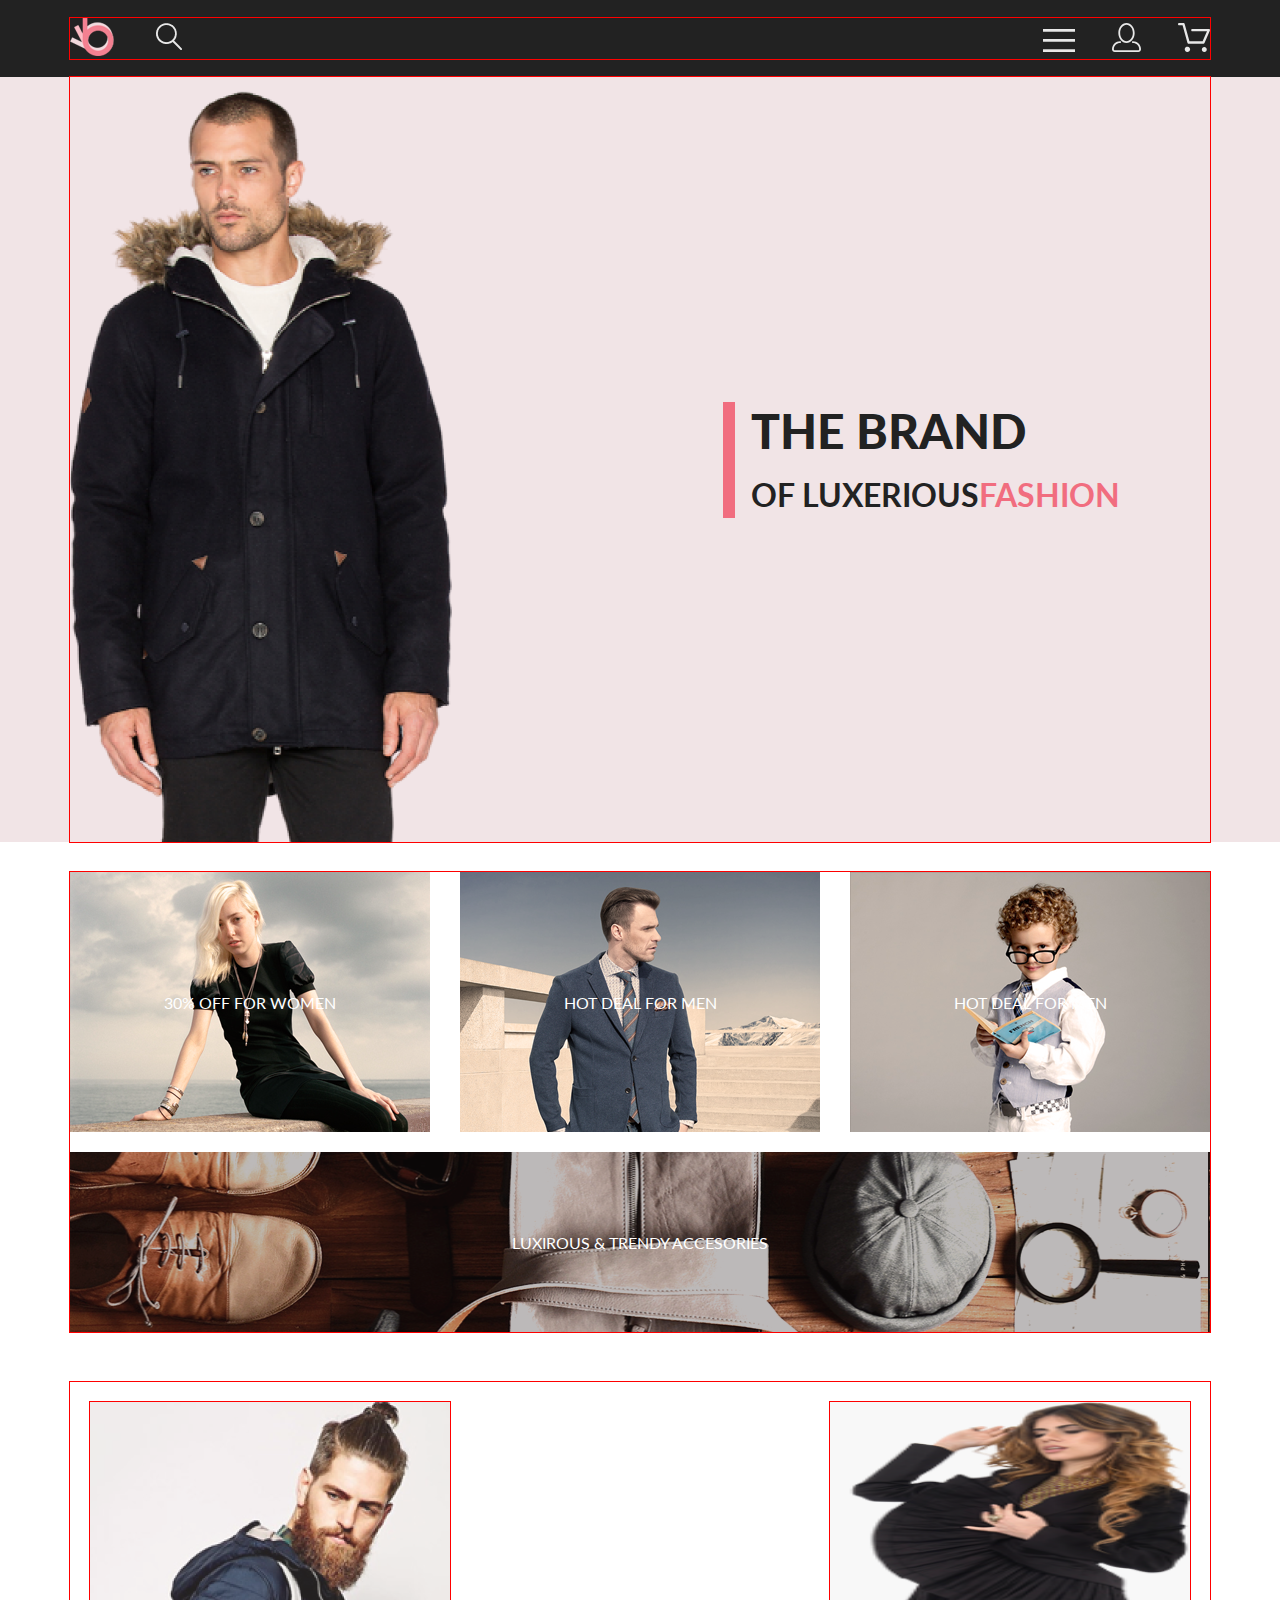
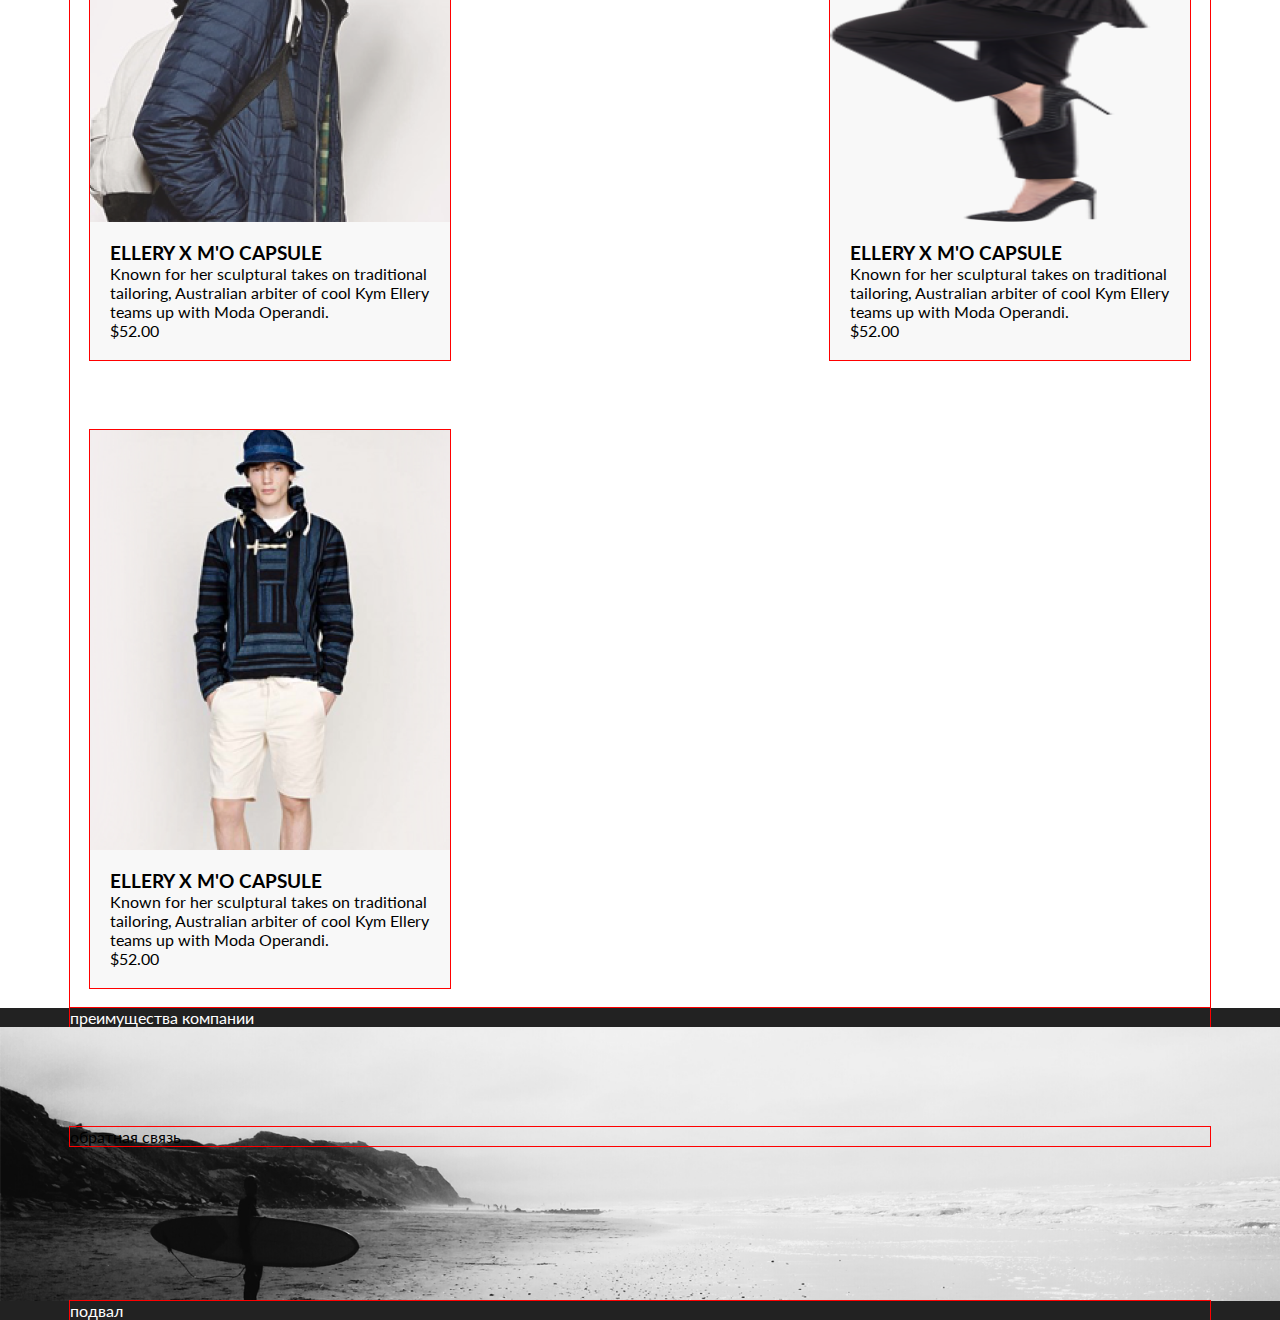
==== index.html @ 624e6a9f "отзывы" ====
<!DOCTYPE html>
<html lang="en">
<head>
    <meta charset="UTF-8">
    <meta http-equiv="X-UA-Compatible" content="IE=edge">
    <meta name="viewport" content="width=device-width, initial-scale=1.0">
    <title>Main page</title>
    <link rel="stylesheet" href="style/style.css">
    <link rel="preconnect" href="https://fonts.googleapis.com">
    <link rel="preconnect" href="https://fonts.gstatic.com" crossorigin>
    <link href="https://fonts.googleapis.com/css2?family=Lato:ital,wght@0,300;0,400;0,700;0,900;1,400&display=swap" rel="stylesheet">
</head>
<body>
    <header class="header">
        <div class="wrap header-wrap">
            <div class="header-col">
                <a href="index.html" class="logo-link">
                    <img src="img/logo.svg" alt="logo">
                </a>
                <button class="search-button">
                    <img src="img/search.png" alt="Search">
                </button>
            </div>
            <div class="header-col-2">
                <button class="main-menu-button">
                    <img src="img/burger.svg" alt="menu">
                </button>
                <a href="#" class="registry-link">
                    <img src="img/personal account.svg" alt="registry">
                </a>
                <a href="#" class="cart-link">
                    <img src="img/basket.svg" alt="cart">
                </a>
            </div>
        </div>
    </header>
<main>
    <section class="promo">
        <div class="wrap promo-wrap">
            <h1 class="promo-title">THE BRAND <br>
                <span class="promo-title-small">OF LUXERIOUS<span class="promo-title-pink">FASHION</span></span> 
            </h1>
        </div>
    </section>
    <section class="categories">
        <h2 class="visually-hidden">Категории товаров</h2>
       <div class="wrap categories-wrap">
         <div class="category category-woman">30% OFF
           FOR WOMEN</div>
         <div class="category category-man">HOT DEAL
           FOR MEN</div>
         <div class="category category-kids">HOT DEAL
           FOR MEN</div>
         <div class="category category-acc">LUXIROUS & TRENDY
           ACCESORIES</div>
       </div>
      </section>
    <section class="feature-products">
        <div class="wrap feature-products-wrap">
            <div class="card">

                <div class="card__image">
                  <img class="card__img" src="img/item_1.png" width="360" height="420" alt="product-1">
                  
                  <div class="card__overlay">
                    <button class="card__btn">Add to Cart</button>
                  </div>
                </div>
                <div class="card__box">
                  <h3 class="card__title">ELLERY X M'O CAPSULE</h3>
                  <p class="card__text">Known for her sculptural takes on traditional tailoring, Australian arbiter of cool Kym Ellery teams up with Moda Operandi.</p>
                  <p class="card__price">$52.00</p>
                </div> 
            </div>
            <div class="card">

                <div class="card__image">
                  <img class="card__img" src="img/item_2.png" width="360" height="420" alt="product-2">
                  
                  <div class="card__overlay">
                    <button class="card__btn">Add to Cart</button>
                  </div>
                </div>
                <div class="card__box">
                  <h3 class="card__title">ELLERY X M'O CAPSULE</h3>
                  <p class="card__text">Known for her sculptural takes on traditional tailoring, Australian arbiter of cool Kym Ellery teams up with Moda Operandi.</p>
                  <p class="card__price">$52.00</p>
                </div> 
            </div>
            <div class="card">

                <div class="card__image">
                  <img class="card__img" src="img/item_3.png" width="360" height="420" alt="product-3">
                  
                  <div class="card__overlay">
                    <button class="card__btn">Add to Cart</button>
                  </div>
                </div>
                <div class="card__box">
                  <h3 class="card__title">ELLERY X M'O CAPSULE</h3>
                  <p class="card__text">Known for her sculptural takes on traditional tailoring, Australian arbiter of cool Kym Ellery teams up with Moda Operandi.</p>
                  <p class="card__price">$52.00</p>
                </div> 
            </div>
        </div>
    </section>
</main>
    <section class="advantages">
        <div class="wrap advantages-wrap">
            преимущества компании
        </div>
    </section>
    <section class="feedback">
        <div class="wrap feedback-wrap">
            обратная связь
        </div>
    </section>
    <section class="footer">
        <div class="wrap footer-wrap">
            подвал
        </div>
    </section>
</body>
</html>
---- style/style.css ----
* {
  margin: 0;
  padding: 0;
  -webkit-box-sizing: border-box;
          box-sizing: border-box;
}

body {
  font-family: 'Lato', sans-serif;
  min-height: 100vh;
  display: -webkit-box;
  display: -ms-flexbox;
  display: flex;
  -webkit-box-orient: vertical;
  -webkit-box-direction: normal;
      -ms-flex-direction: column;
          flex-direction: column;
}

.visually-hidden {
  width: 1px;
  height: 1px;
  position: absolute;
  left: -99999px;
  margin: -1px;
}

.wrap {
  width: 1140px;
  margin: 0 auto;
  outline: 1px solid red;
}

.header {
  background-color: #222;
  color: #fff;
  padding-top: 18px;
  padding-bottom: 18px;
}

.header-wrap {
  display: -webkit-box;
  display: -ms-flexbox;
  display: flex;
  -webkit-box-pack: justify;
      -ms-flex-pack: justify;
          justify-content: space-between;
  -webkit-box-align: center;
      -ms-flex-align: center;
          align-items: center;
}

.header-col {
  display: -webkit-box;
  display: -ms-flexbox;
  display: flex;
  -webkit-box-align: center;
      -ms-flex-align: center;
          align-items: center;
}

.logo-link {
  text-decoration: none;
  color: transparent;
  margin-right: 41px;
}

.search-button, .main-menu-button {
  background-color: transparent;
  border: none;
}

.registry-link, .cart-link {
  text-decoration: none;
  color: transparent;
}

.registry-link {
  margin: 0 33px;
}

main {
  -webkit-box-flex: 1;
      -ms-flex-positive: 1;
          flex-grow: 1;
}

.promo {
  background-color: #F1E4E6;
}

.promo-wrap {
  height: 765px;
  background-image: url(../img/index_header.png);
  background-repeat: no-repeat;
  background-position-x: -226px;
  background-position-y: bottom;
  display: -webkit-box;
  display: -ms-flexbox;
  display: flex;
  -webkit-box-align: center;
      -ms-flex-align: center;
          align-items: center;
  -webkit-box-pack: end;
      -ms-flex-pack: end;
          justify-content: flex-end;
}

.promo-title {
  font-weight: 900;
  font-size: 48px;
  line-height: 58px;
  color: #222222;
  border-left: 12px solid #f16d7f;
  padding-left: 16px;
  margin-right: 90px;
}

.promo-title-small {
  font-weight: bold;
  font-size: 32px;
  line-height: 38px;
  color: #222222;
}

.promo-title-pink {
  color: #F16D7F;
}

.categories {
  padding: 30px 0 50px 0;
}

.categories-wrap {
  display: -webkit-box;
  display: -ms-flexbox;
  display: flex;
  -webkit-box-pack: justify;
      -ms-flex-pack: justify;
          justify-content: space-between;
  -ms-flex-wrap: wrap;
      flex-wrap: wrap;
}

.category {
  width: 360px;
  height: 260px;
  background-color: #211616;
  color: #fff;
  display: -webkit-box;
  display: -ms-flexbox;
  display: flex;
  -webkit-box-pack: center;
      -ms-flex-pack: center;
          justify-content: center;
  -webkit-box-align: center;
      -ms-flex-align: center;
          align-items: center;
}

.category-woman {
  background: rgba(33, 22, 22, 0.7);
  background-image: url(../img/fo_women.png);
}

.category-man {
  background-image: url(../img/fo_men.png);
}

.category-kids {
  background-image: url(../img/for_kids.png);
}

.category-acc {
  width: 100%;
  height: 180px;
  margin-top: 20px;
  background-image: url(../img/accesories.png);
}

.feature-products-wrap {
  padding-left: 0;
  display: -webkit-box;
  display: -ms-flexbox;
  display: flex;
  -webkit-box-pack: justify;
      -ms-flex-pack: justify;
          justify-content: space-between;
  -ms-flex-wrap: wrap;
      flex-wrap: wrap;
  gap: 30px;
}

.card {
  outline: 1px solid red;
  width: 360px;
  margin: 20px;
  background: #F8F8F8;
  overflow: hidden;
}

.card__box {
  padding: 20px;
}

.card__image {
  position: relative;
}

.card__img {
  display: block;
}

.card__overlay {
  background: rgba(58, 56, 56, 0.86);
  position: absolute;
  top: 0;
  left: 0;
  width: 100%;
  height: 100%;
  display: -webkit-box;
  display: -ms-flexbox;
  display: flex;
  -webkit-box-pack: center;
      -ms-flex-pack: center;
          justify-content: center;
  -webkit-box-align: center;
      -ms-flex-align: center;
          align-items: center;
  -webkit-transition: 0.4s;
  transition: 0.4s;
  -webkit-transform: translateX(100%);
          transform: translateX(100%);
}

.card:hover .card__overlay {
  -webkit-transform: translateX(0%);
          transform: translateX(0%);
}

.advantages {
  background-color: #222;
  color: #fff;
}

.feedback {
  background-color: #f4f4f4;
  background-image: url(../img/feedback-back.png);
  background-repeat: no-repeat;
  background-size: cover;
  background-position: left bottom;
  padding-top: 100px;
  padding-bottom: 155px;
}

.footer {
  background-color: #222;
  color: #fff;
}
/*# sourceMappingURL=style.css.map */
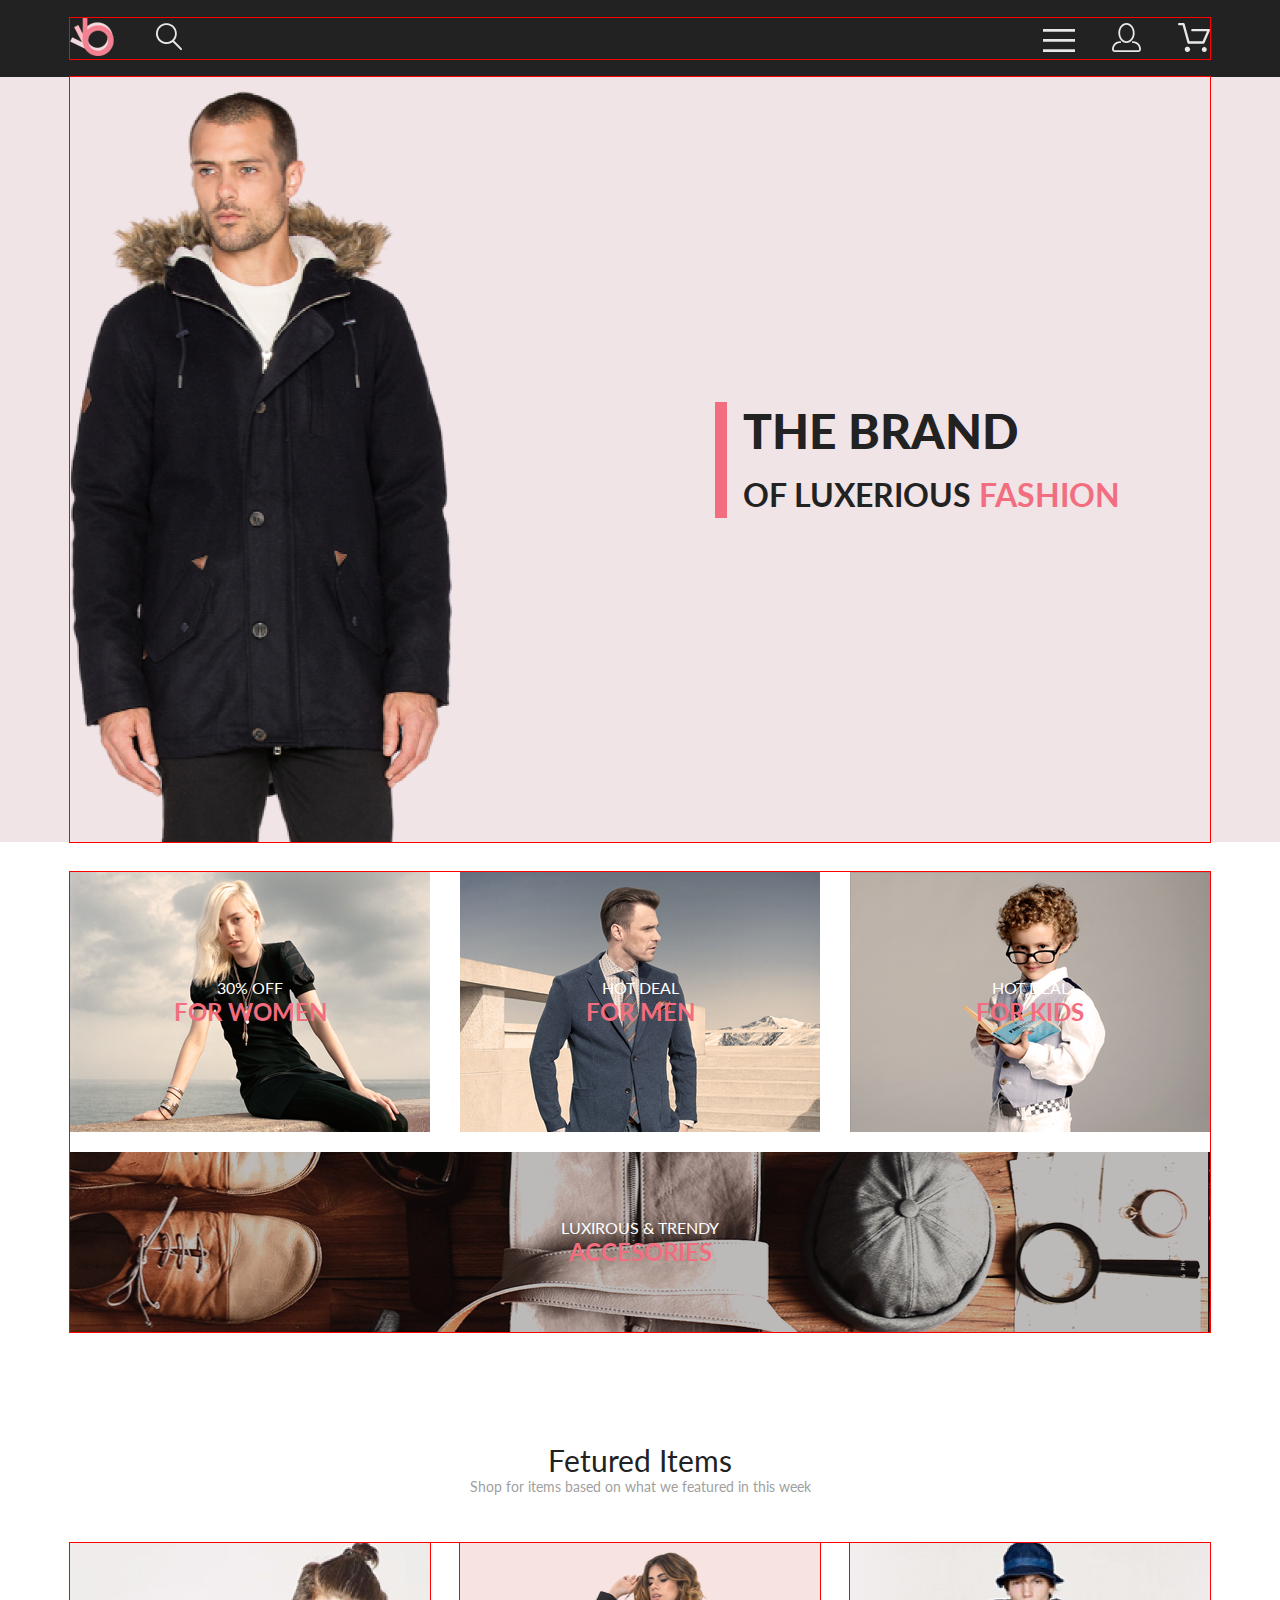
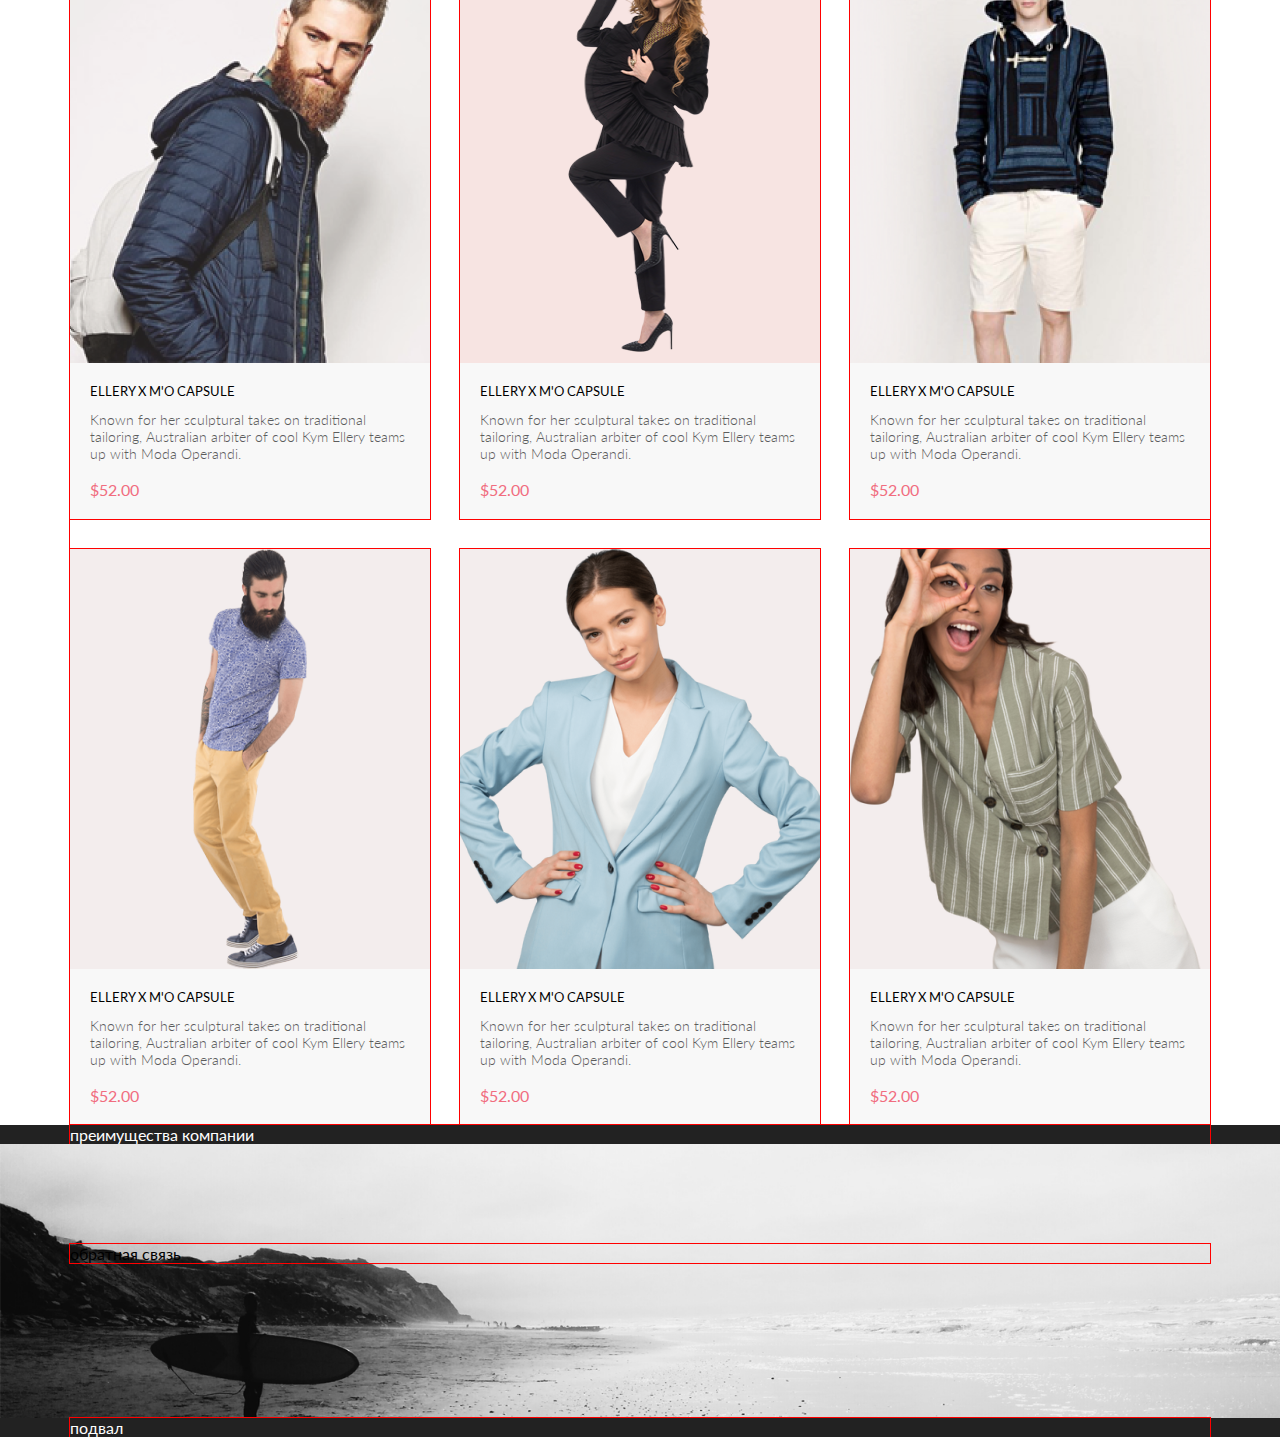
==== commit 125029f8: "categories feature-products" ====
--- a/index.html
+++ b/index.html
@@ -38,28 +38,40 @@
     <section class="promo">
         <div class="wrap promo-wrap">
             <h1 class="promo-title">THE BRAND <br>
-                <span class="promo-title-small">OF LUXERIOUS<span class="promo-title-pink">FASHION</span></span> 
+                <span class="promo-title-small">OF LUXERIOUS<span class="promo-title-pink"> FASHION</span></span> 
             </h1>
         </div>
     </section>
     <section class="categories">
         <h2 class="visually-hidden">Категории товаров</h2>
        <div class="wrap categories-wrap">
-         <div class="category category-woman">30% OFF
-           FOR WOMEN</div>
-         <div class="category category-man">HOT DEAL
-           FOR MEN</div>
-         <div class="category category-kids">HOT DEAL
-           FOR MEN</div>
-         <div class="category category-acc">LUXIROUS & TRENDY
-           ACCESORIES</div>
+         <div class="categories-item categories-woman">
+             <p class="categories-sale">30% OFF</p> 
+             <p class="categories-name">FOR WOMEN</p>
+             </div>
+         <div class="categories-item categories-man">
+            <p class="categories-sale">HOT DEAL</p> 
+            <p class="categories-name">FOR MEN</p>
+           </div>
+         <div class="categories-item categories-kids">
+            <p class="categories-sale">HOT DEAL</p> 
+            <p class="categories-name">FOR KIDS</p>
+           </div>
+         <div class="categories-item categories-acc">
+            <p class="categories-sale">LUXIROUS & TRENDY</p> 
+            <p class="categories-name">ACCESORIES</p>
+           </div>
        </div>
       </section>
     <section class="feature-products">
+        <div class="feature-products__header">
+                <h3 class="feature-products__header_h3">Fetured Items</h3>
+                <p class="feature-products__header_p">Shop for items based on what we featured in this week</p>
+            </div>
         <div class="wrap feature-products-wrap">
+            
             <div class="card">
-
-                <div class="card__image">
+                 <div class="card__image">
                   <img class="card__img" src="img/item_1.png" width="360" height="420" alt="product-1">
                   
                   <div class="card__overlay">
@@ -102,6 +114,51 @@
                   <p class="card__price">$52.00</p>
                 </div> 
             </div>
+            <div class="card">
+
+                <div class="card__image">
+                  <img class="card__img" src="img/item_4.png" width="360" height="420" alt="product-4">
+                  
+                  <div class="card__overlay">
+                    <button class="card__btn">Add to Cart</button>
+                  </div>
+                </div>
+                <div class="card__box">
+                  <h3 class="card__title">ELLERY X M'O CAPSULE</h3>
+                  <p class="card__text">Known for her sculptural takes on traditional tailoring, Australian arbiter of cool Kym Ellery teams up with Moda Operandi.</p>
+                  <p class="card__price">$52.00</p>
+                </div> 
+            </div>
+            <div class="card">
+
+                <div class="card__image">
+                  <img class="card__img" src="img/item_5.png" width="360" height="420" alt="product-5">
+                  
+                  <div class="card__overlay">
+                    <button class="card__btn">Add to Cart</button>
+                  </div>
+                </div>
+                <div class="card__box">
+                  <h3 class="card__title">ELLERY X M'O CAPSULE</h3>
+                  <p class="card__text">Known for her sculptural takes on traditional tailoring, Australian arbiter of cool Kym Ellery teams up with Moda Operandi.</p>
+                  <p class="card__price">$52.00</p>
+                </div> 
+            </div>
+            <div class="card">
+
+                <div class="card__image">
+                  <img class="card__img" src="img/item_6.png" width="360" height="420" alt="product-6">
+                  
+                  <div class="card__overlay">
+                    <button class="card__btn">Add to Cart</button>
+                  </div>
+                </div>
+                <div class="card__box">
+                  <h3 class="card__title">ELLERY X M'O CAPSULE</h3>
+                  <p class="card__text">Known for her sculptural takes on traditional tailoring, Australian arbiter of cool Kym Ellery teams up with Moda Operandi.</p>
+                  <p class="card__price">$52.00</p>
+                </div> 
+            </div>
         </div>
     </section>
 </main>
--- a/style/style.css
+++ b/style/style.css
@@ -33,7 +33,7 @@
 
 .header {
   background-color: #222;
-  color: #fff;
+  color: #FFFFFF;
   padding-top: 18px;
   padding-bottom: 18px;
 }
@@ -111,7 +111,7 @@
   font-size: 48px;
   line-height: 58px;
   color: #222222;
-  border-left: 12px solid #f16d7f;
+  border-left: 12px solid #F16D7F;
   padding-left: 16px;
   margin-right: 90px;
 }
@@ -142,7 +142,7 @@
       flex-wrap: wrap;
 }
 
-.category {
+.categories-item {
   width: 360px;
   height: 260px;
   background-color: #211616;
@@ -150,32 +150,56 @@
   display: -webkit-box;
   display: -ms-flexbox;
   display: flex;
+  -webkit-box-orient: vertical;
+  -webkit-box-direction: normal;
+      -ms-flex-direction: column;
+          flex-direction: column;
   -webkit-box-pack: center;
       -ms-flex-pack: center;
           justify-content: center;
-  -webkit-box-align: center;
-      -ms-flex-align: center;
-          align-items: center;
-}
-
-.category-woman {
+  text-align: center;
+}
+
+.categories-sale {
+  font-style: normal;
+  font-weight: normal;
+  font-size: 16px;
+  line-height: 19px;
+  text-align: center;
+  color: #FFFFFF;
+}
+
+.categories-name {
+  font-style: normal;
+  font-weight: bold;
+  font-size: 24px;
+  line-height: 29px;
+  text-align: center;
+  color: #F16D7F;
+}
+
+.categories-woman {
   background: rgba(33, 22, 22, 0.7);
   background-image: url(../img/fo_women.png);
 }
 
-.category-man {
+.categories-man {
   background-image: url(../img/fo_men.png);
 }
 
-.category-kids {
+.categories-kids {
   background-image: url(../img/for_kids.png);
 }
 
-.category-acc {
+.categories-acc {
   width: 100%;
   height: 180px;
   margin-top: 20px;
   background-image: url(../img/accesories.png);
+}
+
+.feature-products {
+  margin-top: 60px;
 }
 
 .feature-products-wrap {
@@ -191,10 +215,26 @@
   gap: 30px;
 }
 
+.feature-products__header_h3 {
+  text-align: center;
+  font-style: normal;
+  font-weight: normal;
+  font-size: 30px;
+  line-height: 36px;
+  color: #222222;
+}
+
+.feature-products__header_p {
+  text-align: center;
+  font-size: 14px;
+  line-height: 17px;
+  color: #9F9F9F;
+  margin-bottom: 48px;
+}
+
 .card {
   outline: 1px solid red;
   width: 360px;
-  margin: 20px;
   background: #F8F8F8;
   overflow: hidden;
 }
@@ -238,6 +278,28 @@
           transform: translateX(0%);
 }
 
+.card__title {
+  font-family: Lato;
+  font-style: normal;
+  font-weight: normal;
+  font-size: 13px;
+  line-height: 16px;
+  color: #000000;
+  padding-bottom: 12px;
+}
+
+.card__text {
+  font-weight: 300;
+  font-size: 14px;
+  line-height: 17px;
+  color: #5D5D5D;
+  padding-bottom: 18px;
+}
+
+.card__price {
+  color: #F16D7F;
+}
+
 .advantages {
   background-color: #222;
   color: #fff;
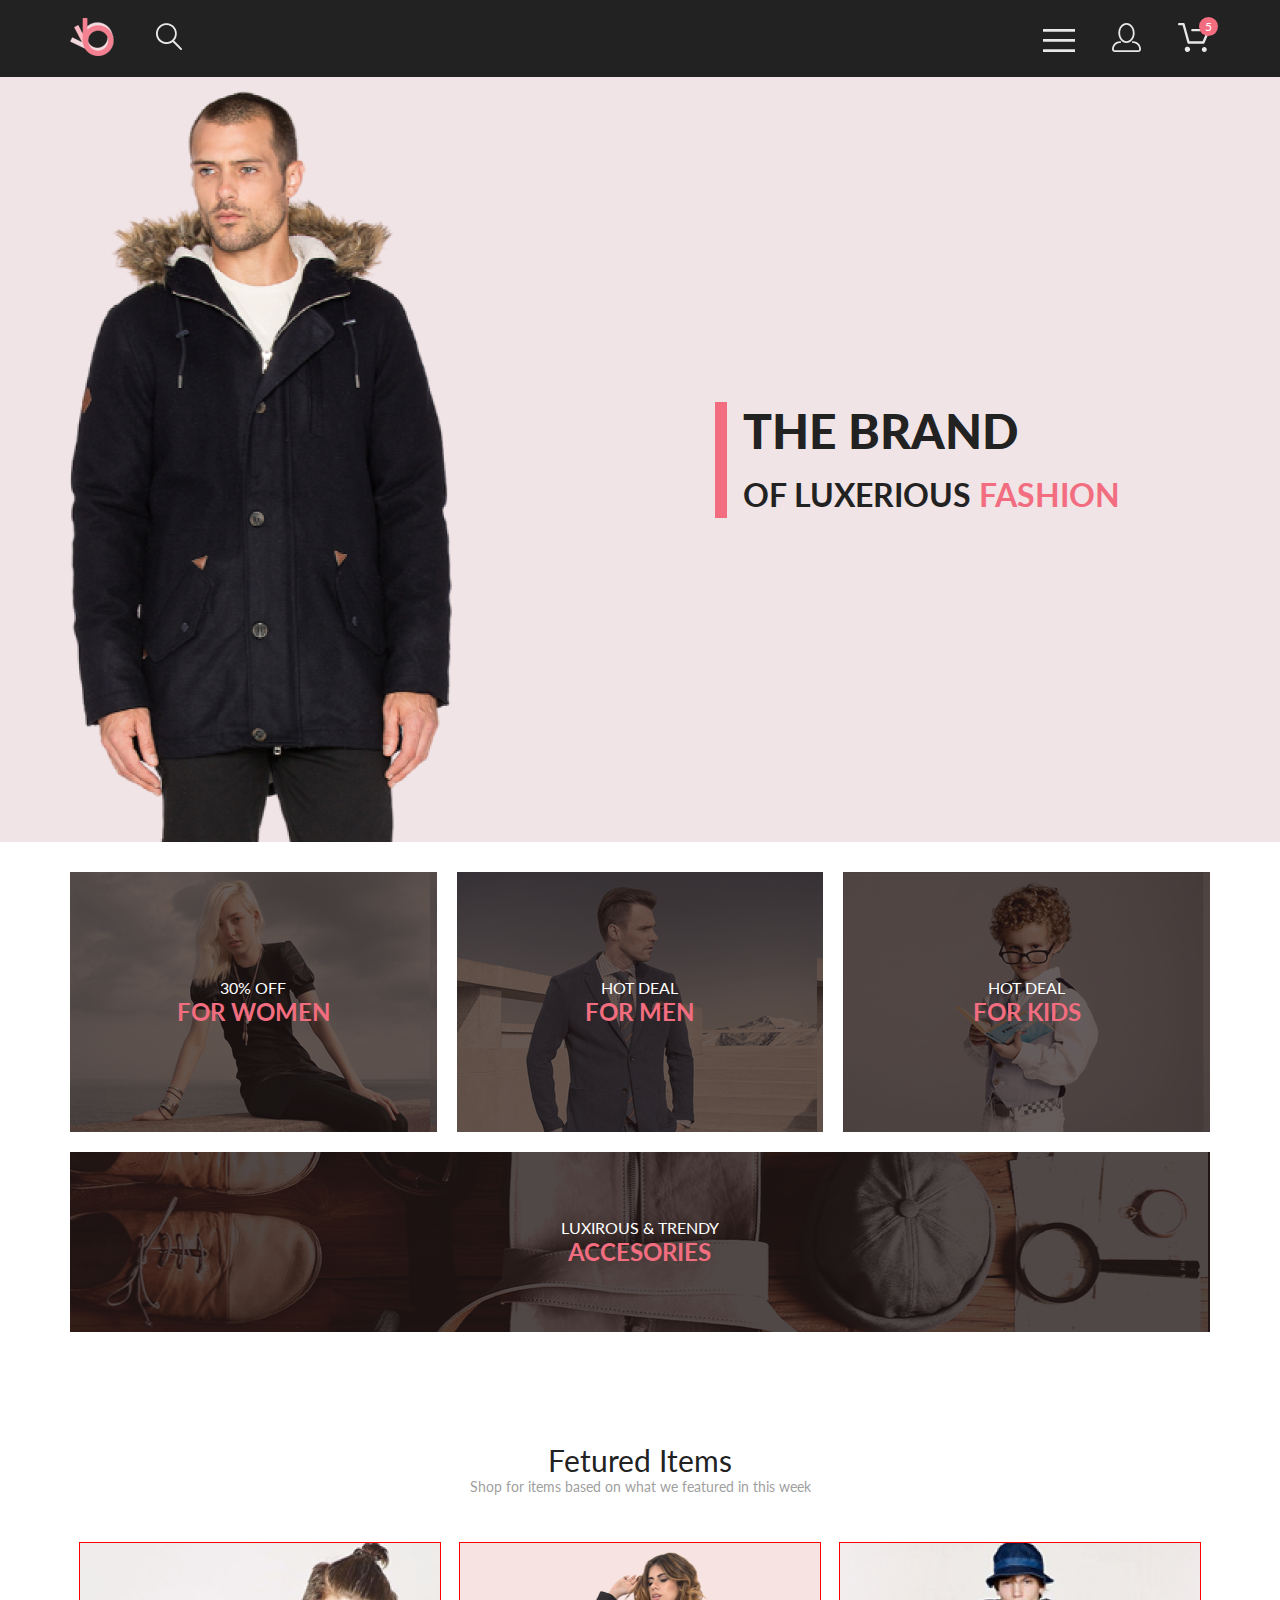
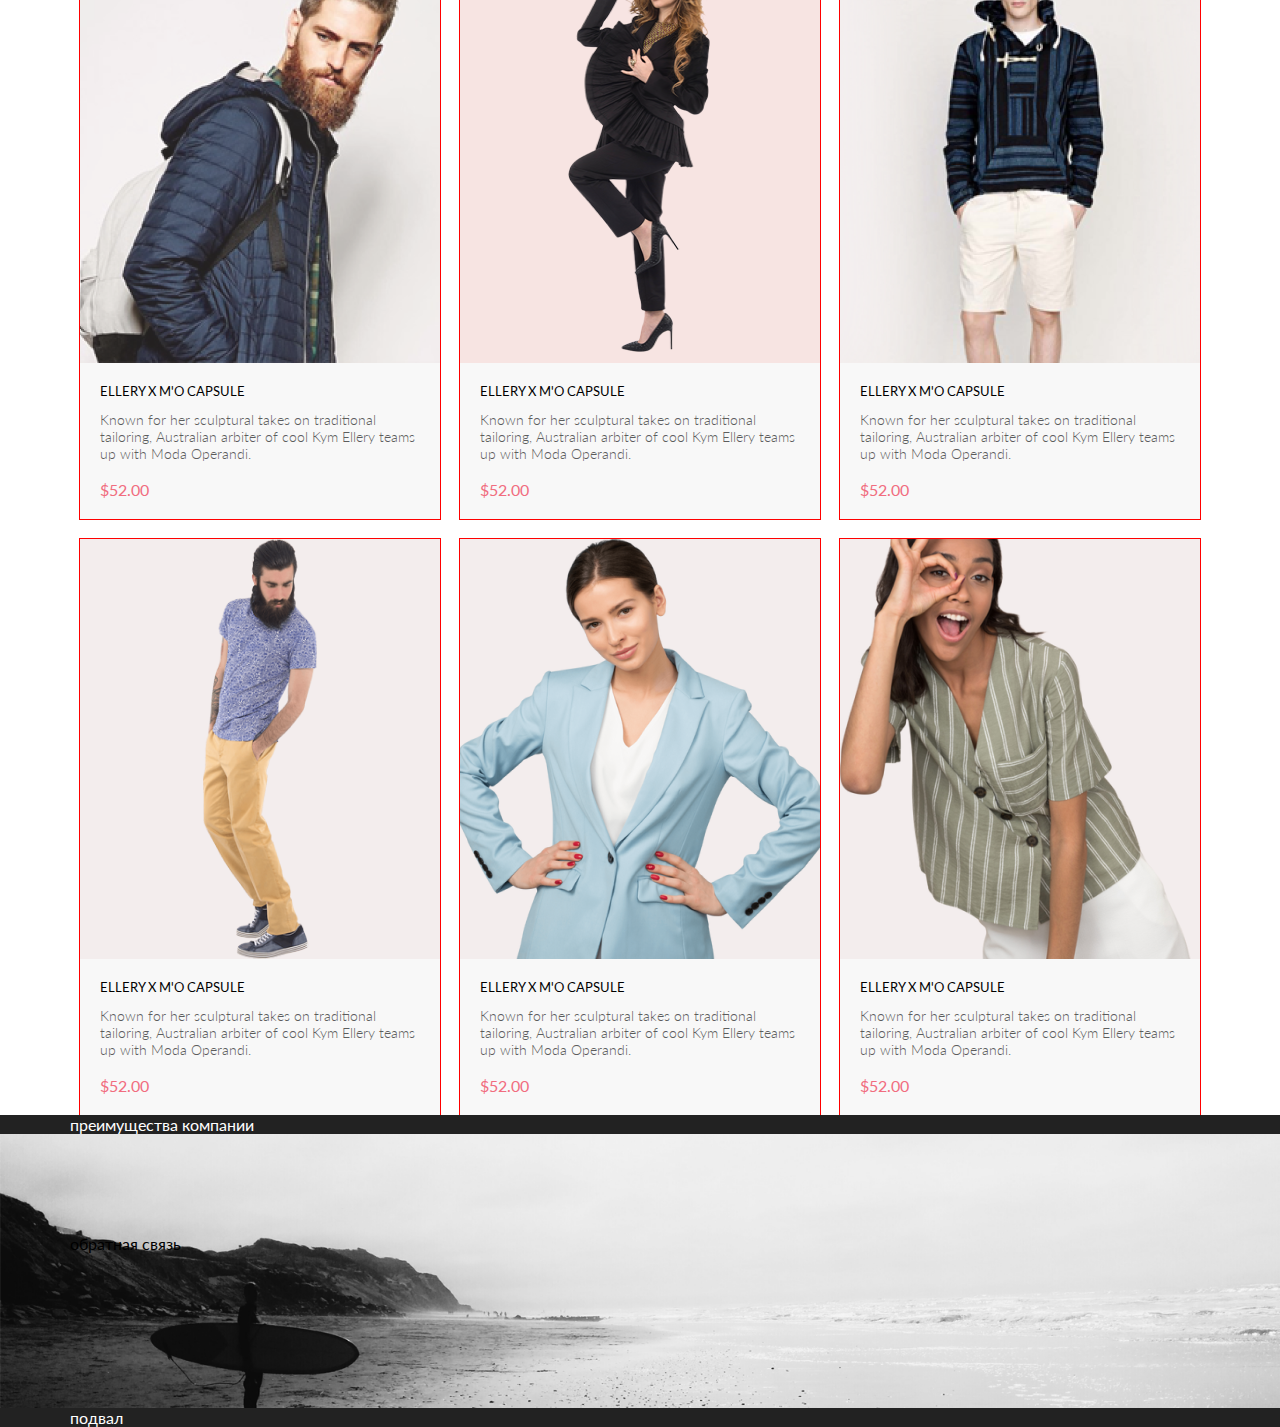
==== commit 2aed3558: "попробовал гриды...впечатлений море" ====
--- a/index.html
+++ b/index.html
@@ -28,9 +28,13 @@
                 <a href="#" class="registry-link">
                     <img src="img/personal account.svg" alt="registry">
                 </a>
-                <a href="#" class="cart-link">
+                <span class="cart-link">
+                  <a href="#" class="cart-link_c">
                     <img src="img/basket.svg" alt="cart">
                 </a>
+                <span>5</span>
+                </span>
+                
             </div>
         </div>
     </header>
--- a/style/style.css
+++ b/style/style.css
@@ -26,9 +26,20 @@
 }
 
 .wrap {
-  width: 1140px;
+  max-width: 1140px;
   margin: 0 auto;
-  outline: 1px solid red;
+}
+
+@media (max-width: 768px) {
+  .wrap {
+    max-width: 736px;
+  }
+}
+
+@media (max-width: 425px) {
+  .wrap {
+    max-width: 736px;
+  }
 }
 
 .header {
@@ -75,6 +86,32 @@
   color: transparent;
 }
 
+@media (max-width: 425px) {
+  .registry-link, .cart-link {
+    display: none;
+  }
+}
+
+.cart-link {
+  position: relative;
+}
+
+.cart-link span {
+  display: inline-block;
+  width: 19px;
+  height: 19px;
+  color: #FFFFFF;
+  background: #F16D7F;
+  border-radius: 50%;
+  position: absolute;
+  text-align: center;
+  right: -8px;
+  top: -19px;
+  font-family: Lato, sans-serif;
+  font-size: 12px;
+  line-height: 19px;
+}
+
 .registry-link {
   margin: 0 33px;
 }
@@ -104,6 +141,25 @@
   -webkit-box-pack: end;
       -ms-flex-pack: end;
           justify-content: flex-end;
+}
+
+@media (max-width: 768px) {
+  .promo-wrap {
+    height: 368px;
+    background-image: url(../img/header_tab1.png);
+    background-repeat: no-repeat;
+    background-position-x: -8px;
+    background-position-y: bottom;
+  }
+}
+
+@media (max-width: 425px) {
+  .promo-wrap {
+    background-image: none;
+    -webkit-box-pack: center;
+        -ms-flex-pack: center;
+            justify-content: center;
+  }
 }
 
 .promo-title {
@@ -116,6 +172,21 @@
   margin-right: 90px;
 }
 
+@media (max-width: 768px) {
+  .promo-title {
+    margin-right: 32px;
+    font-weight: 900;
+    font-size: 44px;
+    line-height: 53px;
+  }
+}
+
+@media (max-width: 425px) {
+  .promo-title {
+    margin: 0;
+  }
+}
+
 .promo-title-small {
   font-weight: bold;
   font-size: 32px;
@@ -123,6 +194,13 @@
   color: #222222;
 }
 
+@media (max-width: 768px) {
+  .promo-title-small {
+    font-size: 24px;
+    line-height: 29px;
+  }
+}
+
 .promo-title-pink {
   color: #F16D7F;
 }
@@ -132,19 +210,39 @@
 }
 
 .categories-wrap {
-  display: -webkit-box;
-  display: -ms-flexbox;
-  display: flex;
-  -webkit-box-pack: justify;
-      -ms-flex-pack: justify;
-          justify-content: space-between;
-  -ms-flex-wrap: wrap;
-      flex-wrap: wrap;
+  display: -ms-grid;
+  display: grid;
+  -ms-grid-columns: (1fr)[3];
+      grid-template-columns: repeat(3, 1fr);
+  -ms-grid-rows: 260px 180px;
+      grid-template-rows: 260px 180px;
+  gap: 20px;
+}
+
+@media (max-width: 768px) {
+  .categories-wrap {
+    -ms-grid-columns: (1fr)[3];
+        grid-template-columns: repeat(3, 1fr);
+    -ms-grid-rows: 167px 116px;
+        grid-template-rows: 167px 116px;
+    gap: 15px;
+  }
+}
+
+@media (max-width: 425px) {
+  .categories-wrap {
+    display: -ms-grid;
+    display: grid;
+    -ms-grid-columns: 1fr;
+        grid-template-columns: 1fr;
+    -ms-grid-rows: (247px)[3] 111px;
+        grid-template-rows: repeat(3, 247px) 111px;
+    row-gap: 32px;
+    padding: 64px 16px;
+  }
 }
 
 .categories-item {
-  width: 360px;
-  height: 260px;
   background-color: #211616;
   color: #fff;
   display: -webkit-box;
@@ -179,7 +277,6 @@
 }
 
 .categories-woman {
-  background: rgba(33, 22, 22, 0.7);
   background-image: url(../img/fo_women.png);
 }
 
@@ -192,10 +289,8 @@
 }
 
 .categories-acc {
-  width: 100%;
-  height: 180px;
-  margin-top: 20px;
   background-image: url(../img/accesories.png);
+  grid-column: 1/-1;
 }
 
 .feature-products {
@@ -207,12 +302,18 @@
   display: -webkit-box;
   display: -ms-flexbox;
   display: flex;
-  -webkit-box-pack: justify;
-      -ms-flex-pack: justify;
-          justify-content: space-between;
+  -webkit-box-pack: center;
+      -ms-flex-pack: center;
+          justify-content: center;
   -ms-flex-wrap: wrap;
       flex-wrap: wrap;
-  gap: 30px;
+  gap: 20px;
+}
+
+@media (max-width: 768px) {
+  .feature-products-wrap {
+    gap: 12px;
+  }
 }
 
 .feature-products__header_h3 {
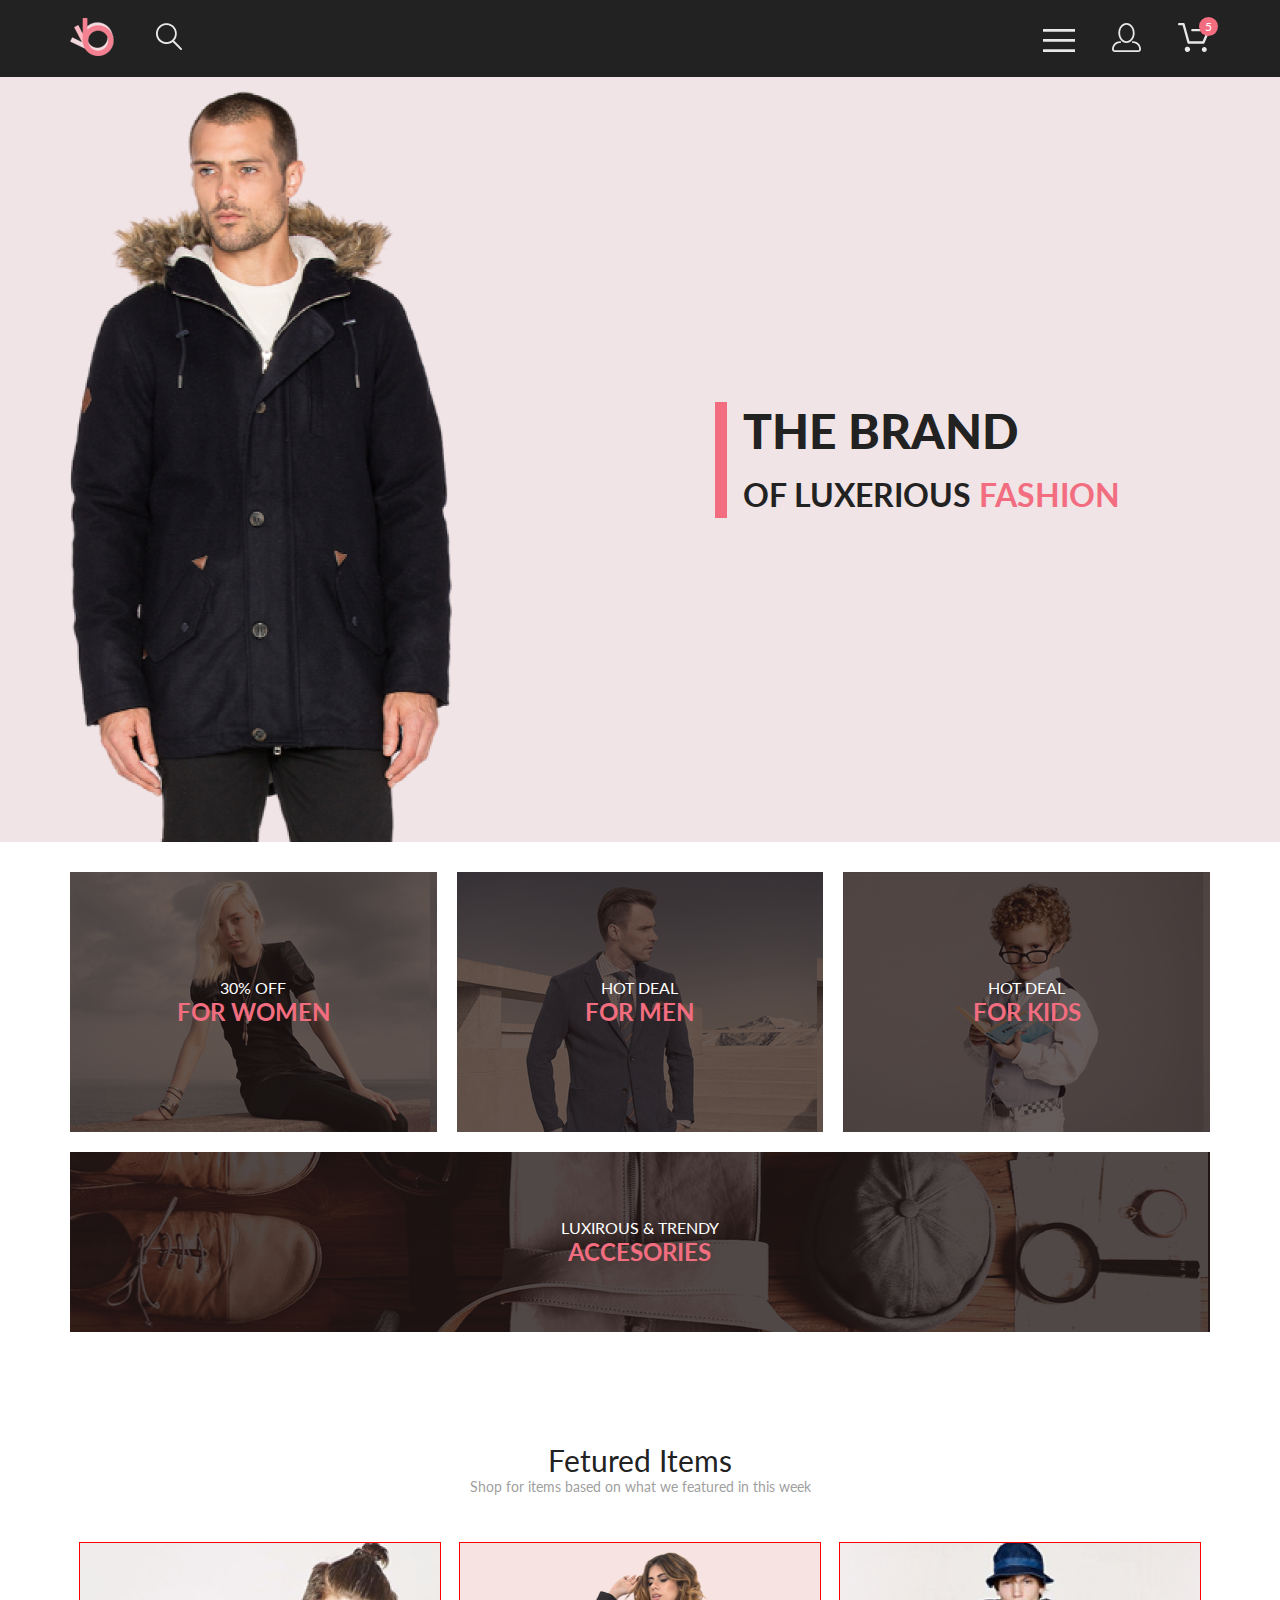
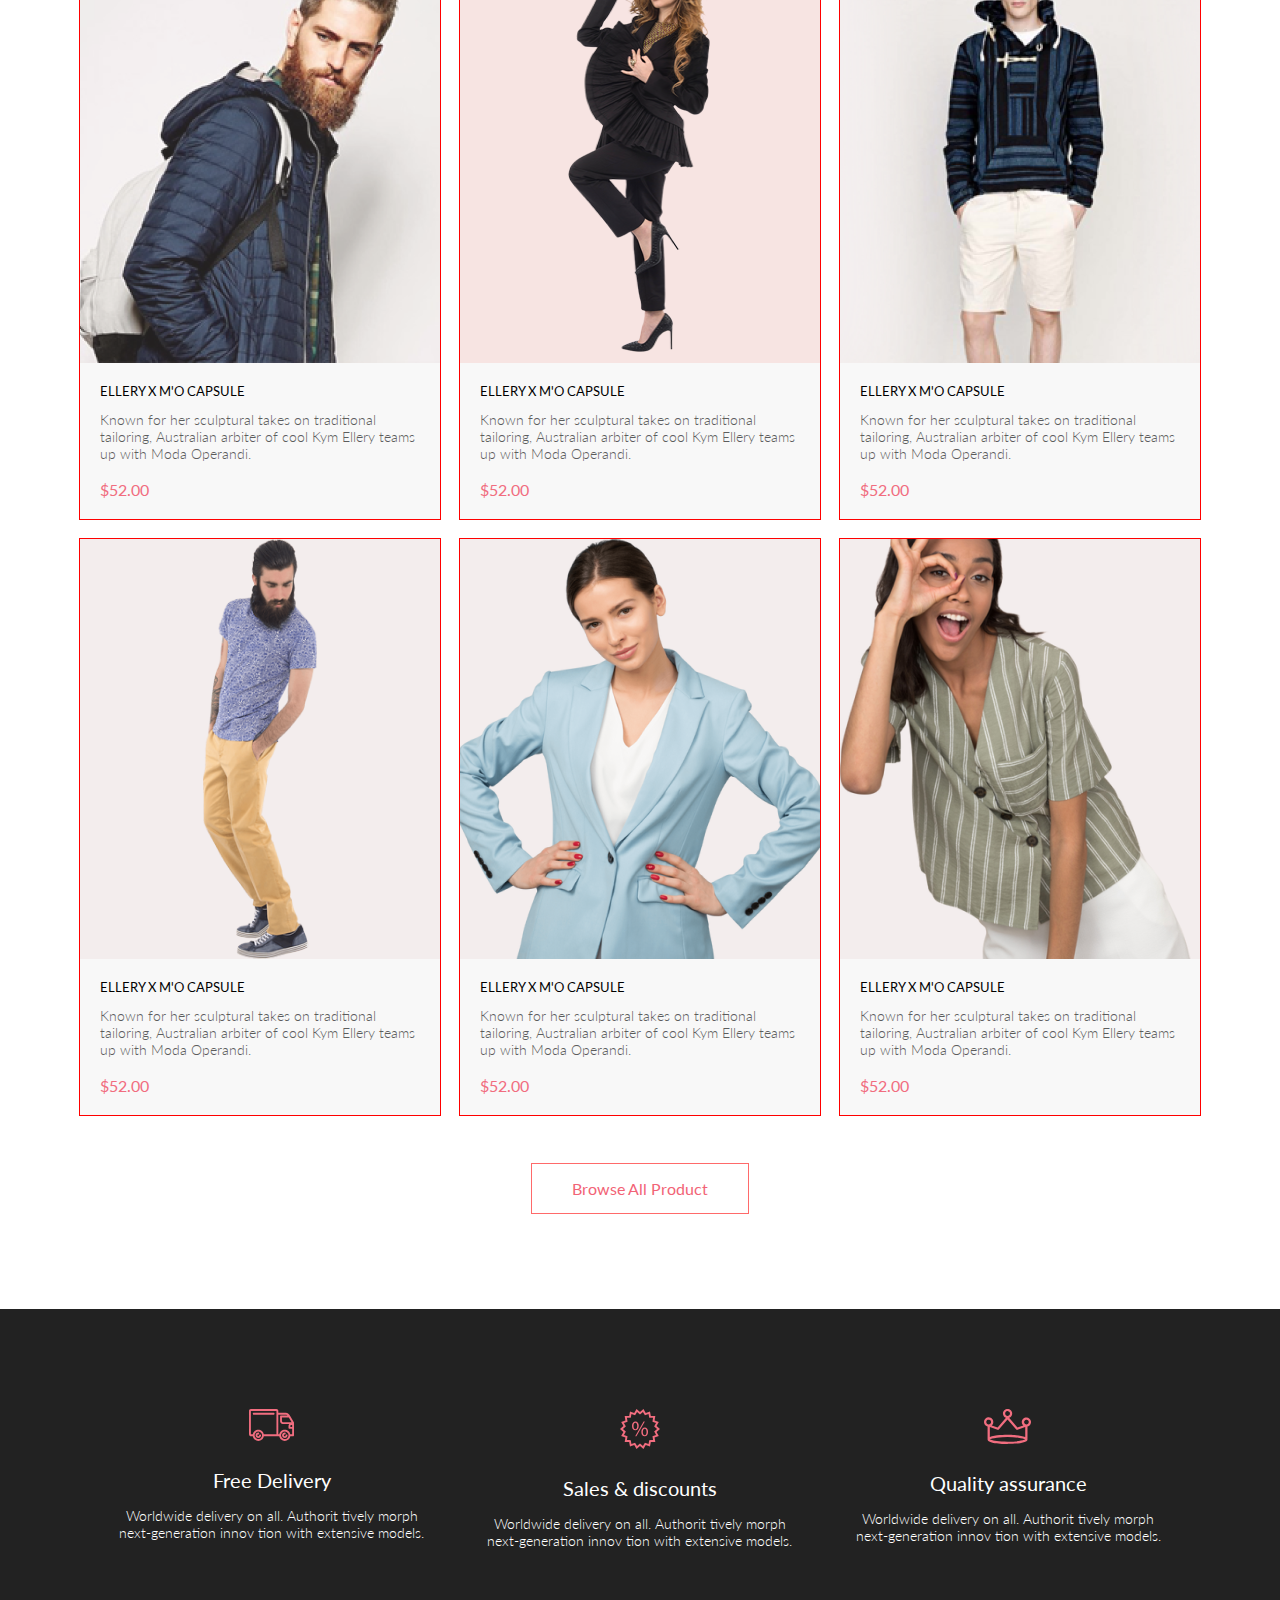
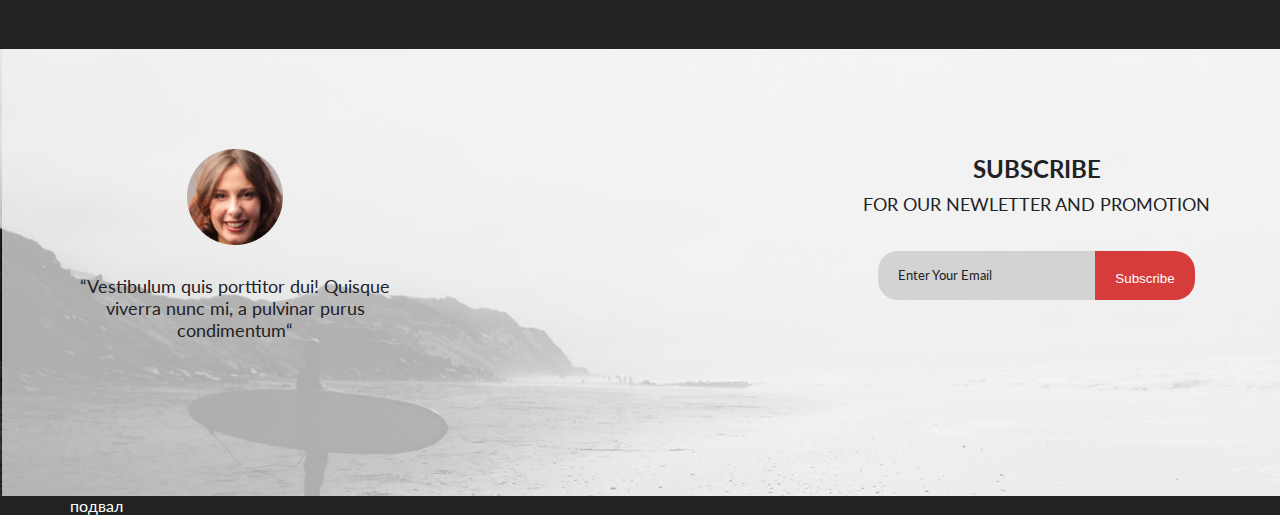
==== commit 09ed809d: "главная без футера" ====
--- a/index.html
+++ b/index.html
@@ -22,9 +22,7 @@
                 </button>
             </div>
             <div class="header-col-2">
-                <button class="main-menu-button">
-                    <img src="img/burger.svg" alt="menu">
-                </button>
+                <img class="main_menu_button" src="img/burger.svg" alt="menu">
                 <a href="#" class="registry-link">
                     <img src="img/personal account.svg" alt="registry">
                 </a>
@@ -44,6 +42,44 @@
             <h1 class="promo-title">THE BRAND <br>
                 <span class="promo-title-small">OF LUXERIOUS<span class="promo-title-pink"> FASHION</span></span> 
             </h1>
+            <div class="header_menu hidden">
+              <div class="menu">
+                  <img class="menuClose" src="img/close-icon.png" alt="">
+  
+                  <div class="menuTitle">MENU</div>
+  
+                  <div class="menuUnit">
+                      <div class="menuHeader">
+                          MAN
+                      </div>
+                      <a href="#">Accessories</a>
+                      <a href="#">Bags</a>
+                      <a href="#">Denim</a>
+                      <a href="#">T-Shirts</a>
+                  </div>
+  
+                  <div class="menuUnit">
+                      <div class="menuHeader">
+                          WOMAN
+                      </div>
+                      <a href="#">Accessories</a>
+                      <a href="#">Jackets & Coats</a>
+                      <a href="#">Polos</a>
+                      <a href="#">T-Shirts</a>
+                      <a href="#">Shirts</a>
+                  </div>
+  
+                  <div class="menuUnit">
+                      <div class="menuHeader">
+                          KIDS
+                      </div>
+                      <a href="#">Accessories</a>
+                      <a href="#">Jackets & Coats</a>
+                      <a href="#">Polos</a>
+                      <a href="#">T-Shirts</a>
+                      <a href="#">Shirts</a>
+                      <a href="#">Bags</a>
+                  </div>
         </div>
     </section>
     <section class="categories">
@@ -164,22 +200,66 @@
                 </div> 
             </div>
         </div>
+        <button class="feature_products_Btn">Browse All Product</button>
     </section>
 </main>
-    <section class="advantages">
+    <div class="advantages">
         <div class="wrap advantages-wrap">
-            преимущества компании
-        </div>
-    </section>
-    <section class="feedback">
+            <div class="advantege_unit">
+              <img src="img/advantages1.svg" alt="Free Delivery">
+              <div class="advantege_title">
+                Free Delivery
+              </div>
+              <div class="advantege_text">
+                Worldwide delivery on all. Authorit tively morph next-generation innov tion with extensive models.
+              </div>
+            </div>
+            <div class="advantege_unit">
+              <img src="img/advantages2.svg" alt="Sales & discounts">
+              <div class="advantege_title">
+                Sales & discounts
+              </div>
+              <div class="advantege_text">
+                Worldwide delivery on all. Authorit tively morph next-generation innov tion with extensive models.
+              </div>
+            </div>
+            <div class="advantege_unit">
+              <img src="img/advantages3.svg" alt="Quality assurance">
+              <div class="advantege_title">
+                Quality assurance
+              </div>
+              <div class="advantege_text">
+                Worldwide delivery on all. Authorit tively morph next-generation innov tion with extensive models.
+              </div>
+            </div>
+        </div>
+      </div>
+    <div class="feedback">
         <div class="wrap feedback-wrap">
-            обратная связь
-        </div>
-    </section>
-    <section class="footer">
+            <div class="feedback_review">
+              <img src="img/feedback-face.png" alt="feedback-face">
+              <div class="feedback_review_text">
+                “Vestibulum quis porttitor dui! Quisque viverra nunc mi, a pulvinar purus condimentum“
+              </div>
+            </div>
+            <div class="feedback_overlook">
+              <h3 class="feedback_overlook_title">SUBSCRIBE</h3>
+              <div class="feedback_overlook_text">
+                FOR OUR NEWLETTER AND PROMOTION
+              </div>
+              <form action="#" class="feedback_overlook_form">
+                <input class="subscribe-field" type="email" minlength="3" maxlegth="25" 
+	placeholder="Enter Your Email" required>
+	<input class="subscribe-btn" type="submit" value="Subscribe">
+              </form>
+            </div>
+        </div>
+      </div>
+    <footer class="footer">
         <div class="wrap footer-wrap">
             подвал
         </div>
-    </section>
+    </footer>
+    <script src="script.js"></script>
 </body>
 </html>--- a/style/style.css
+++ b/style/style.css
@@ -38,7 +38,7 @@
 
 @media (max-width: 425px) {
   .wrap {
-    max-width: 736px;
+    max-width: 359px;
   }
 }
 
@@ -74,6 +74,63 @@
   text-decoration: none;
   color: transparent;
   margin-right: 41px;
+}
+
+.header_menu {
+  position: absolute;
+  left: 0;
+  top: 0;
+  width: 100%;
+  height: 100%;
+  background: rgba(0, 0, 0, 0.5);
+}
+
+.hidden {
+  display: none;
+}
+
+.menu {
+  width: 232px;
+  height: inherit;
+  background: white;
+  margin-left: auto;
+  -webkit-box-shadow: 6px 4px 35px rgba(0, 0, 0, 0.21);
+          box-shadow: 6px 4px 35px rgba(0, 0, 0, 0.21);
+  padding: 37px 24px;
+  -webkit-box-sizing: border-box;
+          box-sizing: border-box;
+  position: relative;
+  max-height: inherit;
+  overflow: auto;
+}
+
+.menuClose {
+  position: absolute;
+  right: 16px;
+  top: 16px;
+}
+
+.menuTitle {
+  font-weight: bold;
+  font-size: 14px;
+  line-height: 17px;
+  color: #000;
+  margin-bottom: 16px;
+}
+
+.menuHeader {
+  font-size: 14px;
+  line-height: 33px;
+  color: #f16d7f;
+}
+
+.menuUnit a {
+  display: block;
+  font-size: 14px;
+  line-height: 33px;
+  color: #6f6e6e;
+  text-decoration: none;
+  margin-left: 21px;
 }
 
 .search-button, .main-menu-button {
@@ -141,6 +198,7 @@
   -webkit-box-pack: end;
       -ms-flex-pack: end;
           justify-content: flex-end;
+  position: relative;
 }
 
 @media (max-width: 768px) {
@@ -207,6 +265,12 @@
 
 .categories {
   padding: 30px 0 50px 0;
+}
+
+@media (max-width: 425px) {
+  .categories {
+    padding-bottom: 0;
+  }
 }
 
 .categories-wrap {
@@ -295,6 +359,20 @@
 
 .feature-products {
   margin-top: 60px;
+  margin-bottom: 95px;
+}
+
+@media (max-width: 768px) {
+  .feature-products {
+    margin-bottom: 64px;
+  }
+}
+
+@media (max-width: 425px) {
+  .feature-products {
+    margin-top: 0;
+    margin-bottom: 90px;
+  }
 }
 
 .feature-products-wrap {
@@ -313,6 +391,12 @@
 @media (max-width: 768px) {
   .feature-products-wrap {
     gap: 12px;
+  }
+}
+
+@media (max-width: 425px) {
+  .feature-products__header {
+    margin-bottom: 60px;
   }
 }
 
@@ -401,9 +485,75 @@
   color: #F16D7F;
 }
 
+.feature_products_Btn {
+  border: 1px solid #ff6a6a;
+  margin-top: 48px;
+  padding: 15px 40px;
+  margin-left: auto;
+  margin-right: auto;
+  display: block;
+  background: none;
+  color: #f26376;
+  font-family: inherit;
+  font-size: 16px;
+  line-height: 19px;
+}
+
+.feature_products_Btn:hover {
+  color: white;
+  background: #ff6a6a;
+}
+
 .advantages {
   background-color: #222;
   color: #fff;
+  padding-top: 100px;
+  padding-bottom: 100px;
+}
+
+.advantages-wrap {
+  display: -ms-grid;
+  display: grid;
+  gap: 45px;
+  padding-left: 40px;
+  padding-right: 40px;
+}
+
+@media (min-width: 1024px) {
+  .advantages-wrap {
+    display: -ms-grid;
+    display: grid;
+    -ms-grid-columns: (1fr)[3];
+        grid-template-columns: repeat(3, 1fr);
+  }
+}
+
+.advantege_unit {
+  display: -webkit-box;
+  display: -ms-flexbox;
+  display: flex;
+  -webkit-box-orient: vertical;
+  -webkit-box-direction: normal;
+      -ms-flex-direction: column;
+          flex-direction: column;
+  -webkit-box-align: center;
+      -ms-flex-align: center;
+          align-items: center;
+  text-align: center;
+}
+
+.advantege_title {
+  font-size: 19.96px;
+  line-height: 24px;
+  margin-top: 27px;
+  margin-bottom: 15px;
+}
+
+.advantege_text {
+  font-weight: 300;
+  font-size: 13.972px;
+  line-height: 17px;
+  max-width: 340px;
 }
 
 .feedback {
@@ -416,6 +566,127 @@
   padding-bottom: 155px;
 }
 
+.feedback-wrap {
+  display: -webkit-box;
+  display: -ms-flexbox;
+  display: flex;
+  -webkit-box-pack: justify;
+      -ms-flex-pack: justify;
+          justify-content: space-between;
+}
+
+@media (max-width: 768px) {
+  .feedback-wrap {
+    -webkit-box-orient: vertical;
+    -webkit-box-direction: normal;
+        -ms-flex-direction: column;
+            flex-direction: column;
+  }
+}
+
+.feedback_review {
+  display: -webkit-box;
+  display: -ms-flexbox;
+  display: flex;
+  -webkit-box-orient: vertical;
+  -webkit-box-direction: normal;
+      -ms-flex-direction: column;
+          flex-direction: column;
+  -webkit-box-align: center;
+      -ms-flex-align: center;
+          align-items: center;
+}
+
+@media (max-width: 768px) {
+  .feedback_review {
+    padding-bottom: 48px;
+  }
+}
+
+.feedback_review_text {
+  margin-top: 30px;
+  text-align: center;
+  font-size: 18px;
+  line-height: 22px;
+  color: #222224;
+  max-width: 330px;
+}
+
+.feedback_overlook {
+  display: -webkit-box;
+  display: -ms-flexbox;
+  display: flex;
+  -webkit-box-orient: vertical;
+  -webkit-box-direction: normal;
+      -ms-flex-direction: column;
+          flex-direction: column;
+  -webkit-box-align: center;
+      -ms-flex-align: center;
+          align-items: center;
+}
+
+.feedback_overlook_title {
+  font-weight: bold;
+  font-size: 24px;
+  line-height: 167.2%;
+  text-align: center;
+  color: #222224;
+}
+
+.feedback_overlook_text {
+  font-weight: normal;
+  font-size: 18px;
+  line-height: 167.2%;
+  text-align: center;
+  color: #222224;
+  padding-bottom: 32px;
+}
+
+.feedback_overlook_form {
+  height: 49px;
+  display: -webkit-box;
+  display: -ms-flexbox;
+  display: flex;
+}
+
+.subscribe-field {
+  padding: 20px;
+  background-color: lightgrey;
+  border: none;
+  border-top-left-radius: 20px;
+  border-bottom-left-radius: 20px;
+  color: blue;
+}
+
+.subscribe-field::-webkit-input-placeholder {
+  color: #222;
+  font-family: 'Lato', sans-serif;
+}
+
+.subscribe-field:-ms-input-placeholder {
+  color: #222;
+  font-family: 'Lato', sans-serif;
+}
+
+.subscribe-field::-ms-input-placeholder {
+  color: #222;
+  font-family: 'Lato', sans-serif;
+}
+
+.subscribe-field::placeholder {
+  color: #222;
+  font-family: 'Lato', sans-serif;
+}
+
+.subscribe-btn {
+  padding: 20px;
+  background-color: #D73C3C;
+  border: none;
+  border-top-right-radius: 20px;
+  border-bottom-right-radius: 20px;
+  color: #fff;
+}
+
 .footer {
   background-color: #222;
   color: #fff;
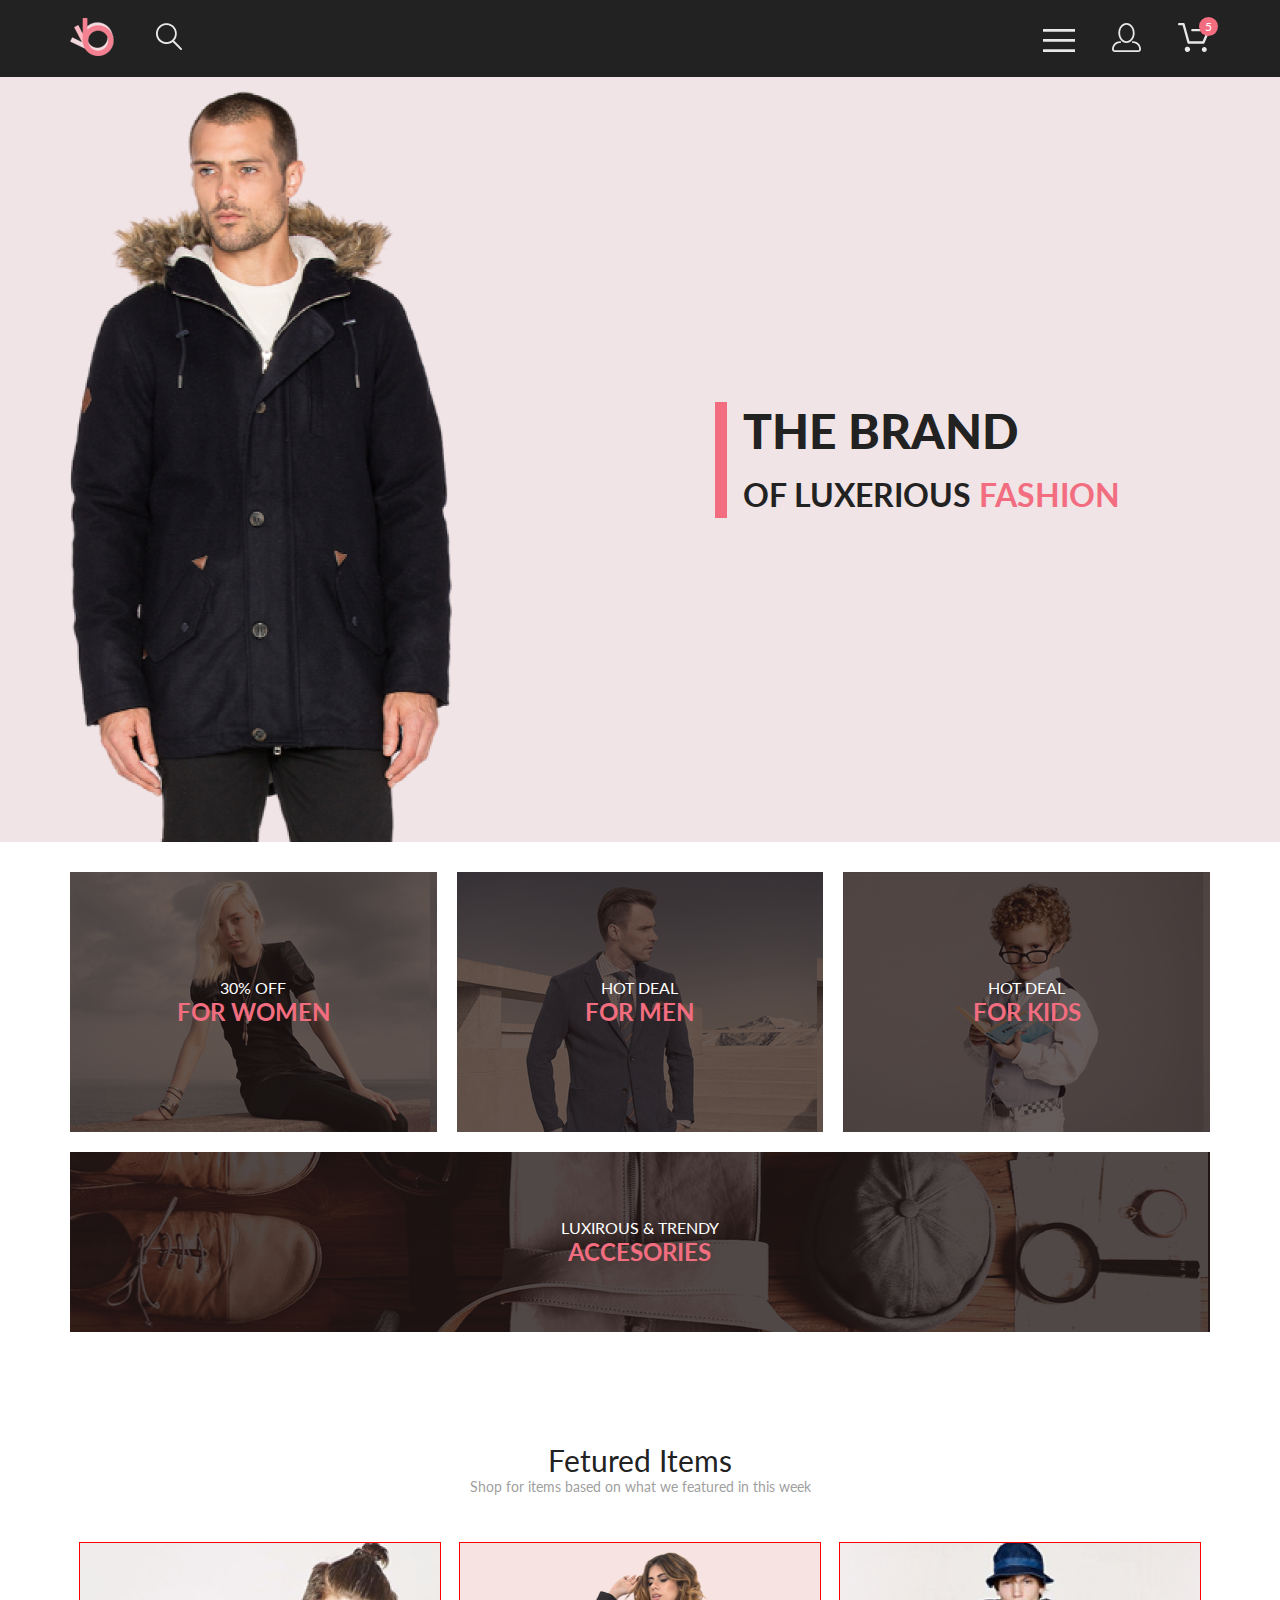
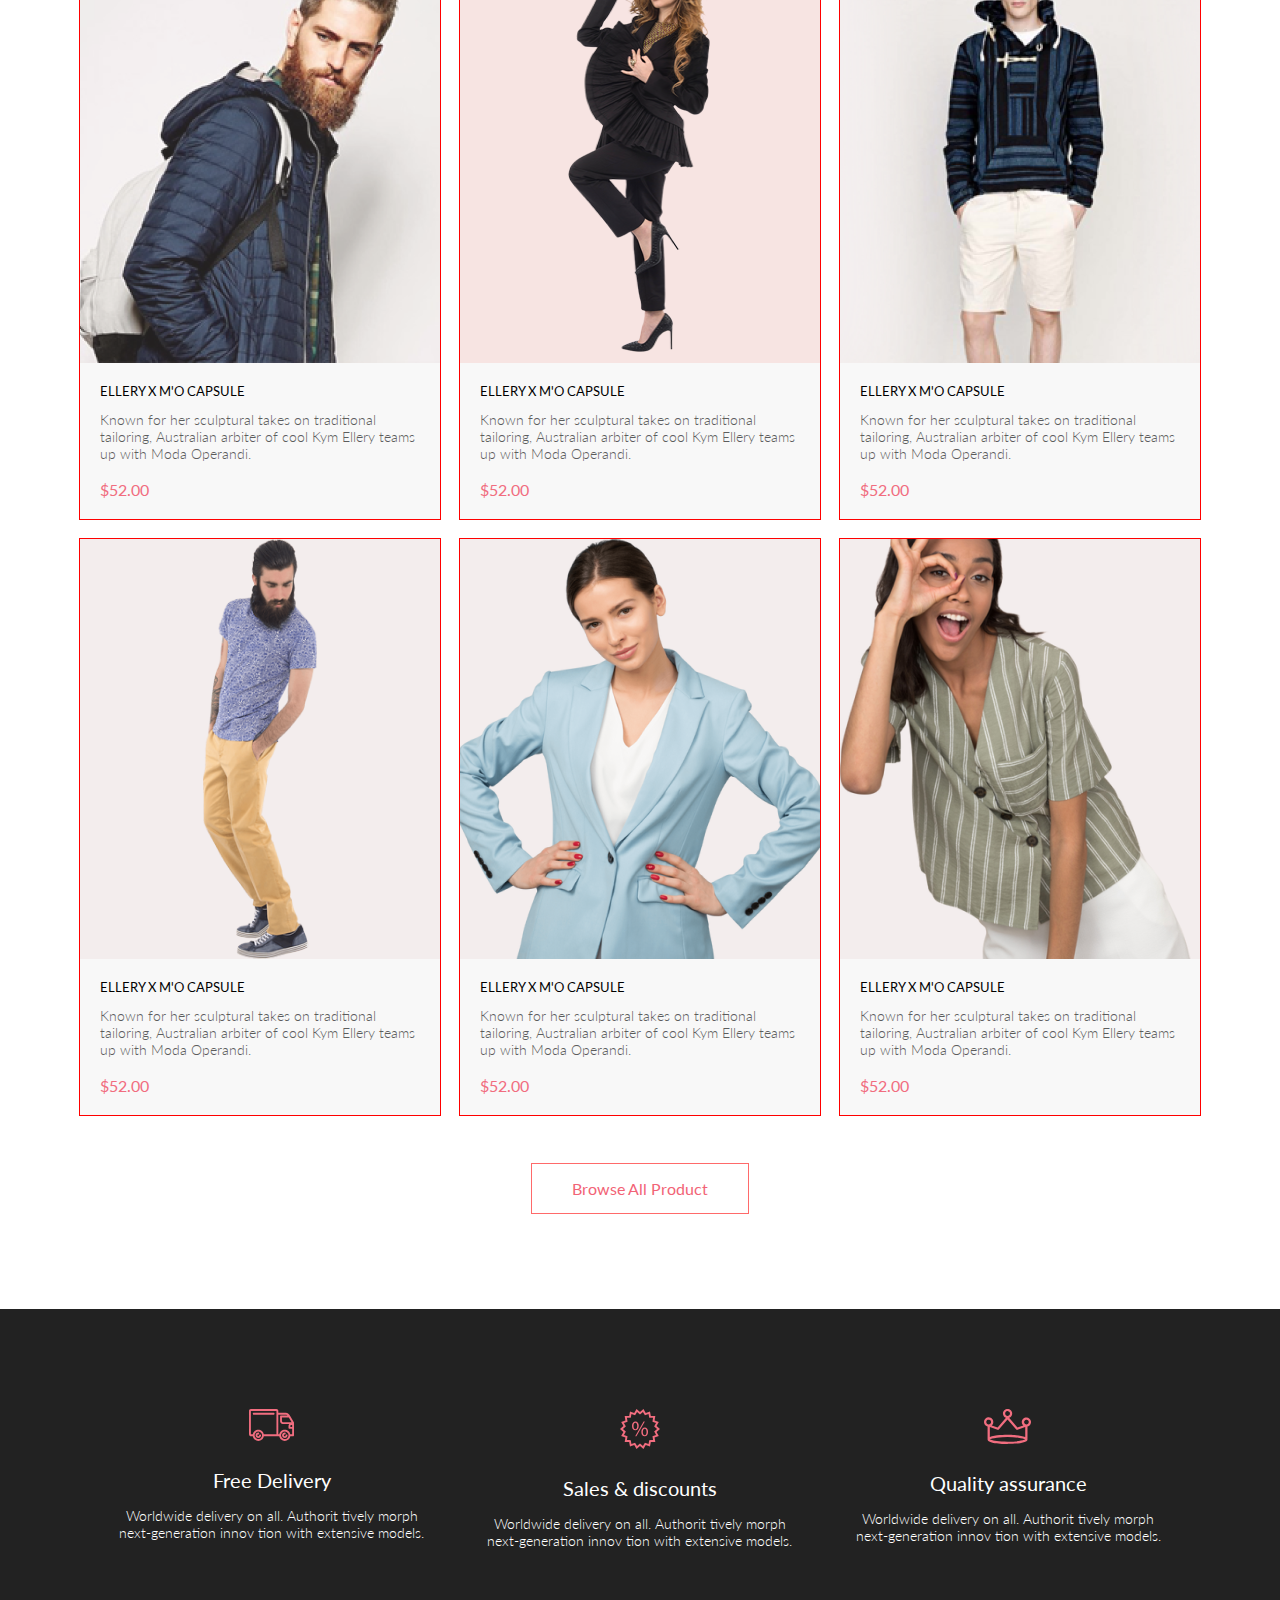
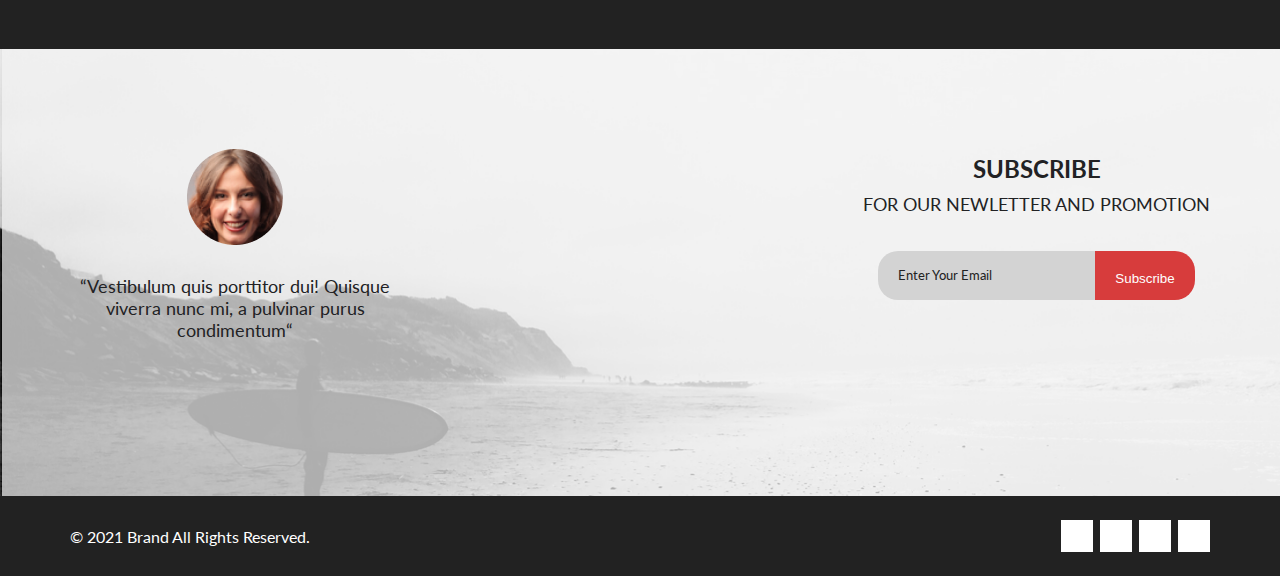
==== commit 54b4dc12: "главная с футером" ====
--- a/index.html
+++ b/index.html
@@ -9,6 +9,7 @@
     <link rel="preconnect" href="https://fonts.googleapis.com">
     <link rel="preconnect" href="https://fonts.gstatic.com" crossorigin>
     <link href="https://fonts.googleapis.com/css2?family=Lato:ital,wght@0,300;0,400;0,700;0,900;1,400&display=swap" rel="stylesheet">
+    <link rel="stylesheet" href="https://cdnjs.cloudflare.com/ajax/libs/font-awesome/5.15.2/css/all.min.css" integrity="sha512-HK5fgLBL+xu6dm/Ii3z4xhlSUyZgTT9tuc/hSrtw6uzJOvgRr2a9jyxxT1ely+B+xFAmJKVSTbpM/CuL7qxO8w==" crossorigin="anonymous" />
 </head>
 <body>
     <header class="header">
@@ -257,7 +258,23 @@
       </div>
     <footer class="footer">
         <div class="wrap footer-wrap">
-            подвал
+            <div class="footer_social">
+              <a href="#">
+                <i class="fab fa-facebook-f"></i>
+            </a>
+            <a href="#">
+                <i class="fab fa-instagram"></i>
+            </a>
+            <a href="#">
+                <i class="fab fa-pinterest-p"></i>
+            </a>
+            <a href="#">
+                <i class="fab fa-twitter"></i>
+            </a>
+            </div>
+            <div class="footer_copy">
+              &copy; 2021  Brand  All Rights Reserved.
+            </div>
         </div>
     </footer>
     <script src="script.js"></script>
--- a/style/style.css
+++ b/style/style.css
@@ -684,11 +684,82 @@
   border: none;
   border-top-right-radius: 20px;
   border-bottom-right-radius: 20px;
-  color: #fff;
+  color: #FFFFFF;
 }
 
 .footer {
   background-color: #222;
-  color: #fff;
+  color: #FFFFFF;
+  padding: 24px 32px;
+}
+
+.footer .footer-wrap {
+  display: -webkit-box;
+  display: -ms-flexbox;
+  display: flex;
+  -webkit-box-orient: horizontal;
+  -webkit-box-direction: reverse;
+      -ms-flex-direction: row-reverse;
+          flex-direction: row-reverse;
+  -webkit-box-pack: justify;
+      -ms-flex-pack: justify;
+          justify-content: space-between;
+  -webkit-box-align: center;
+      -ms-flex-align: center;
+          align-items: center;
+}
+
+@media (max-width: 425px) {
+  .footer .footer-wrap {
+    -webkit-box-orient: vertical;
+    -webkit-box-direction: normal;
+        -ms-flex-direction: column;
+            flex-direction: column;
+    -webkit-box-pack: center;
+        -ms-flex-pack: center;
+            justify-content: center;
+  }
+}
+
+.footer .footer_social {
+  display: -webkit-box;
+  display: -ms-flexbox;
+  display: flex;
+}
+
+.footer a {
+  color: #222;
+  background: #FFFFFF;
+  width: 32px;
+  height: 32px;
+  display: -webkit-box;
+  display: -ms-flexbox;
+  display: flex;
+  -webkit-box-pack: center;
+      -ms-flex-pack: center;
+          justify-content: center;
+  -webkit-box-align: center;
+      -ms-flex-align: center;
+          align-items: center;
+  text-decoration: none;
+}
+
+.footer a:hover {
+  background: #F16D7F;
+  color: #FFFFFF;
+}
+
+.footer a:not(:last-child) {
+  margin-right: 7px;
+}
+
+.footer .footer_copy {
+  color: #FFFFFF;
+}
+
+@media (max-width: 425px) {
+  .footer .footer_copy {
+    margin-top: 40px;
+  }
 }
 /*# sourceMappingURL=style.css.map */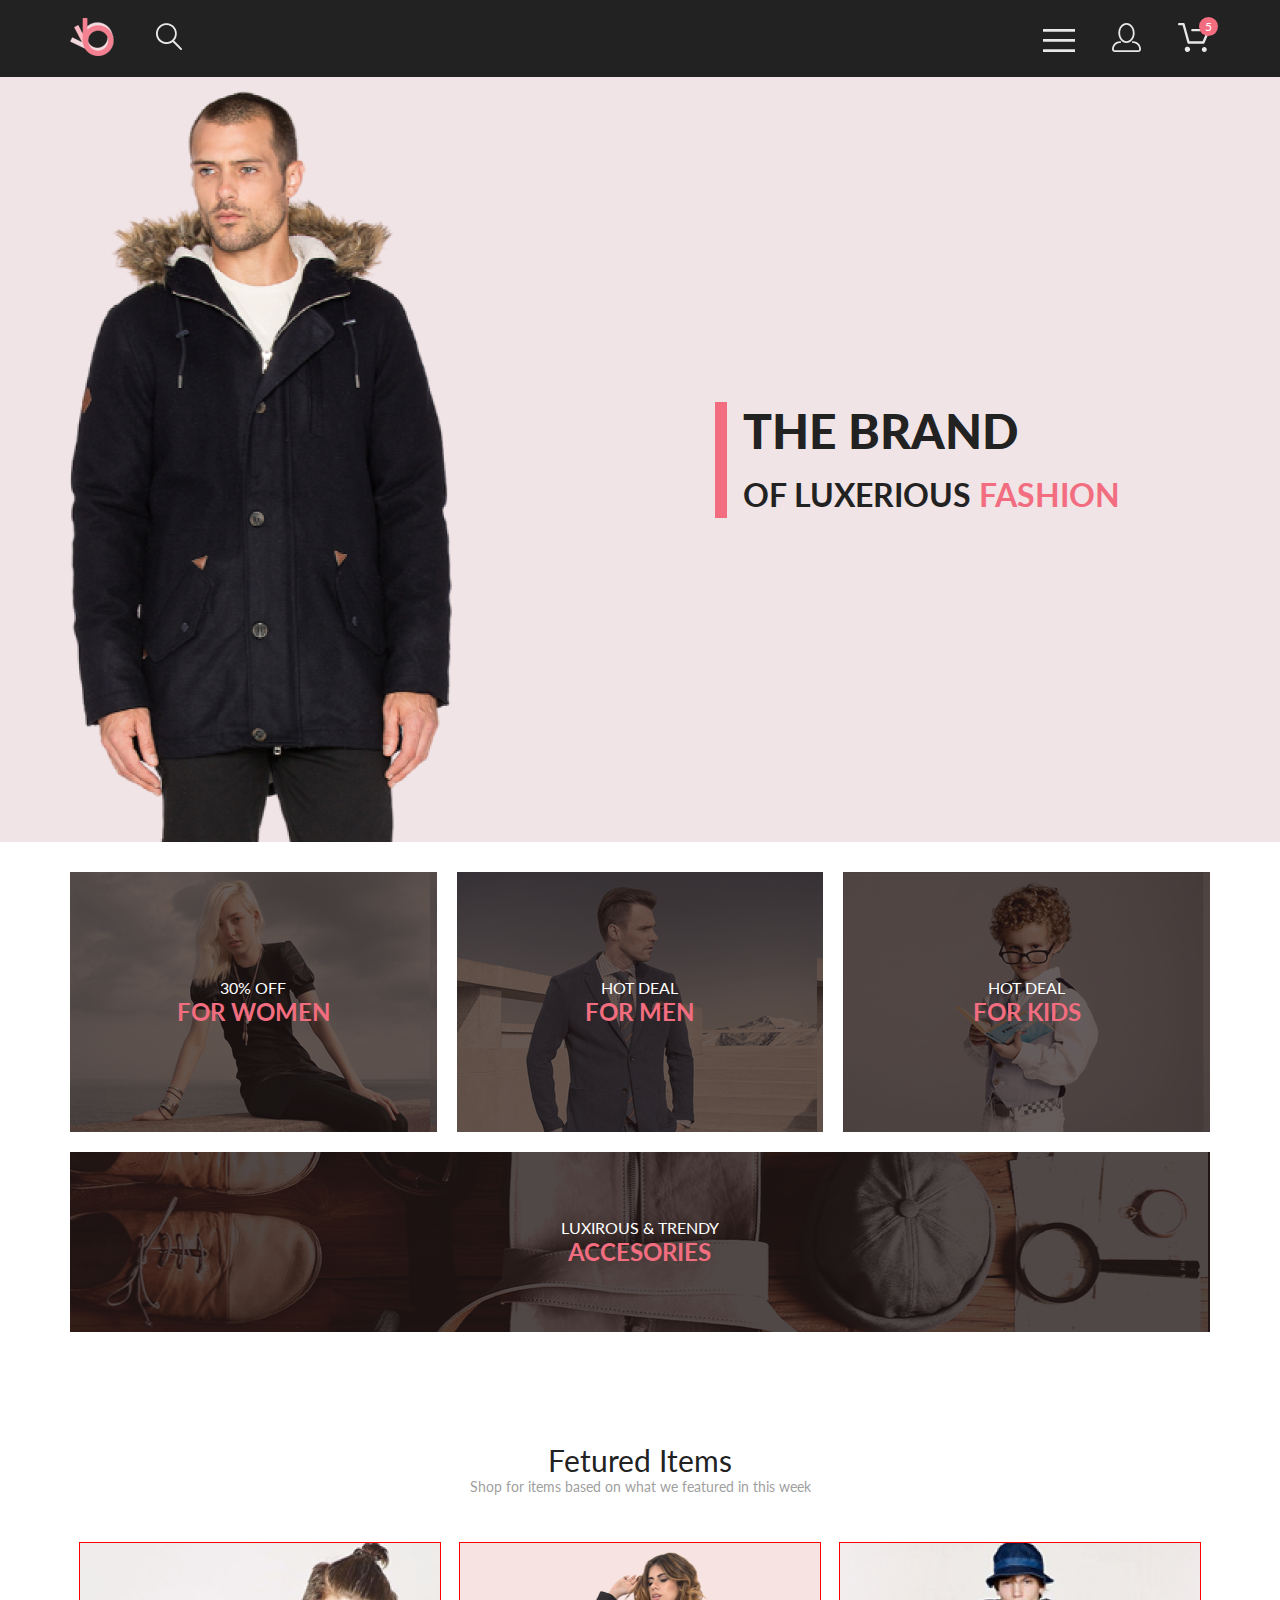
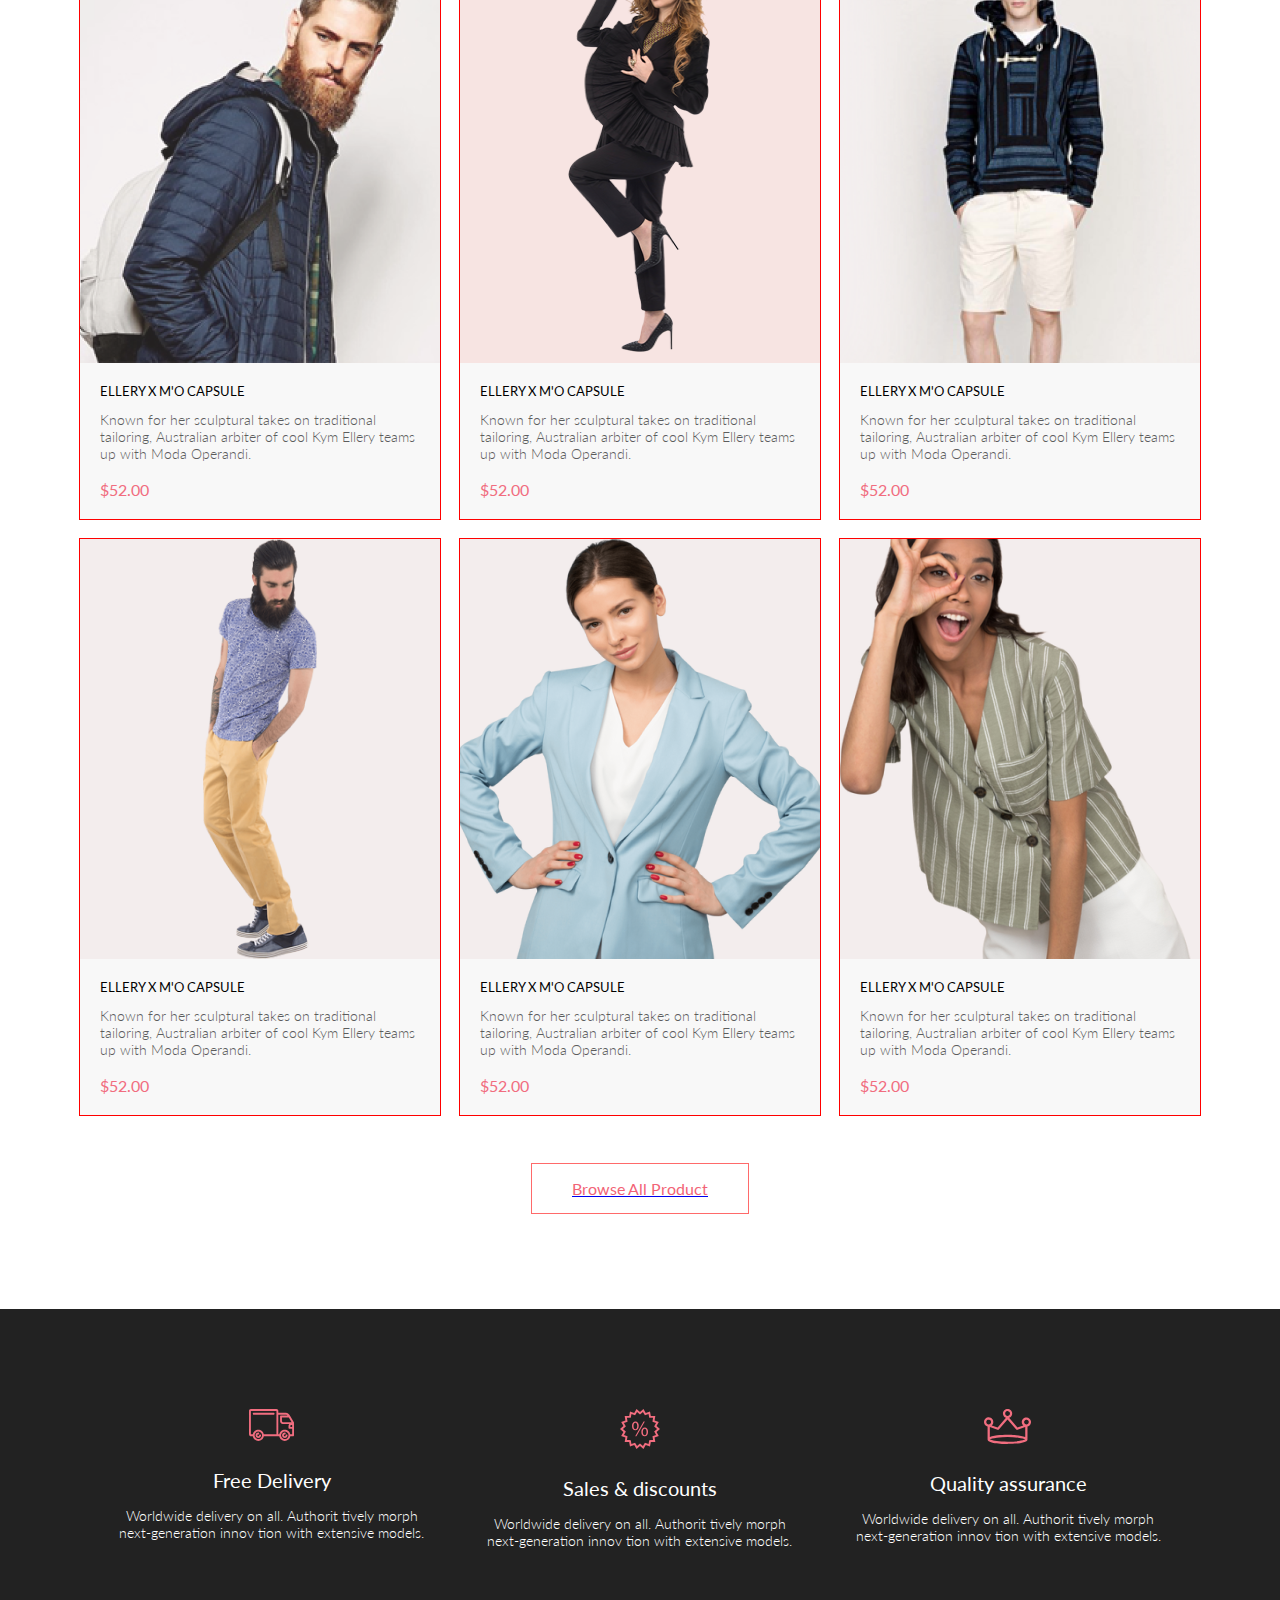
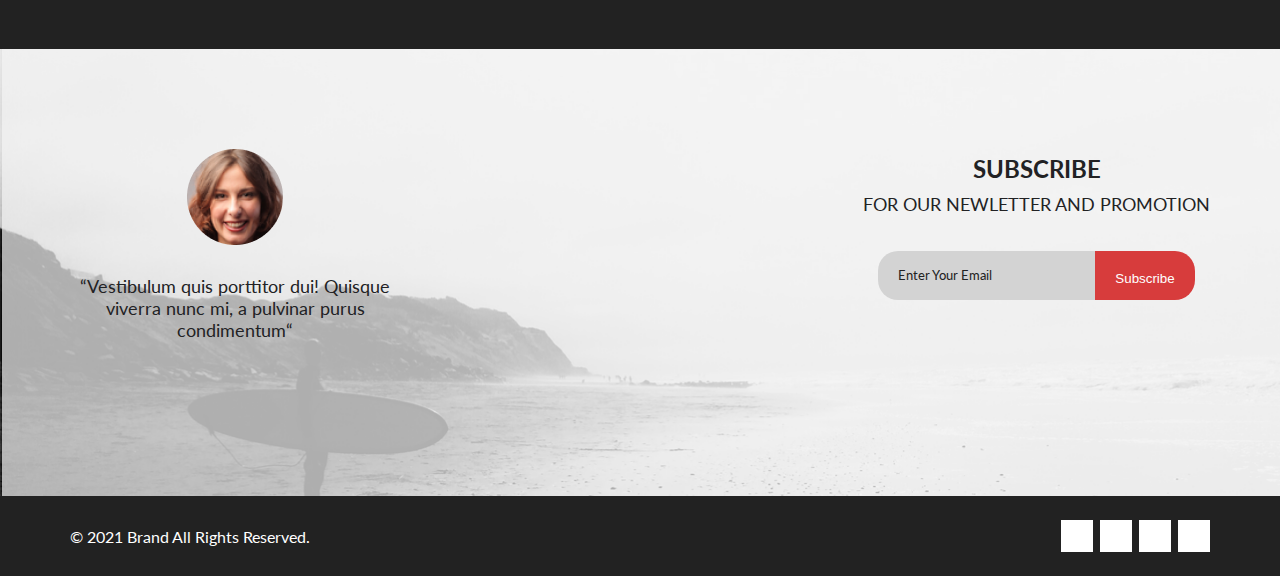
==== commit 1ab553b7: "ладно" ====
--- a/index.html
+++ b/index.html
@@ -109,14 +109,16 @@
                 <h3 class="feature-products__header_h3">Fetured Items</h3>
                 <p class="feature-products__header_p">Shop for items based on what we featured in this week</p>
             </div>
-        <div class="wrap feature-products-wrap">
+        <div class="wrap feature_products_wrap">
             
             <div class="card">
                  <div class="card__image">
                   <img class="card__img" src="img/item_1.png" width="360" height="420" alt="product-1">
                   
                   <div class="card__overlay">
-                    <button class="card__btn">Add to Cart</button>
+                    <button class="card__btn">
+                      <img src="img/hover_cart.svg" alt="hover_cart">
+                      Add to Cart</button>
                   </div>
                 </div>
                 <div class="card__box">
@@ -201,7 +203,9 @@
                 </div> 
             </div>
         </div>
-        <button class="feature_products_Btn">Browse All Product</button>
+        <a class="feature_products_link" href="catalog.html">
+          <button class="feature_products_Btn">Browse All Product</button>
+        </a>
     </section>
 </main>
     <div class="advantages">
--- a/style/style.css
+++ b/style/style.css
@@ -375,7 +375,7 @@
   }
 }
 
-.feature-products-wrap {
+.feature_products_wrap {
   padding-left: 0;
   display: -webkit-box;
   display: -ms-flexbox;
@@ -389,7 +389,7 @@
 }
 
 @media (max-width: 768px) {
-  .feature-products-wrap {
+  .feature_products_wrap {
     gap: 12px;
   }
 }
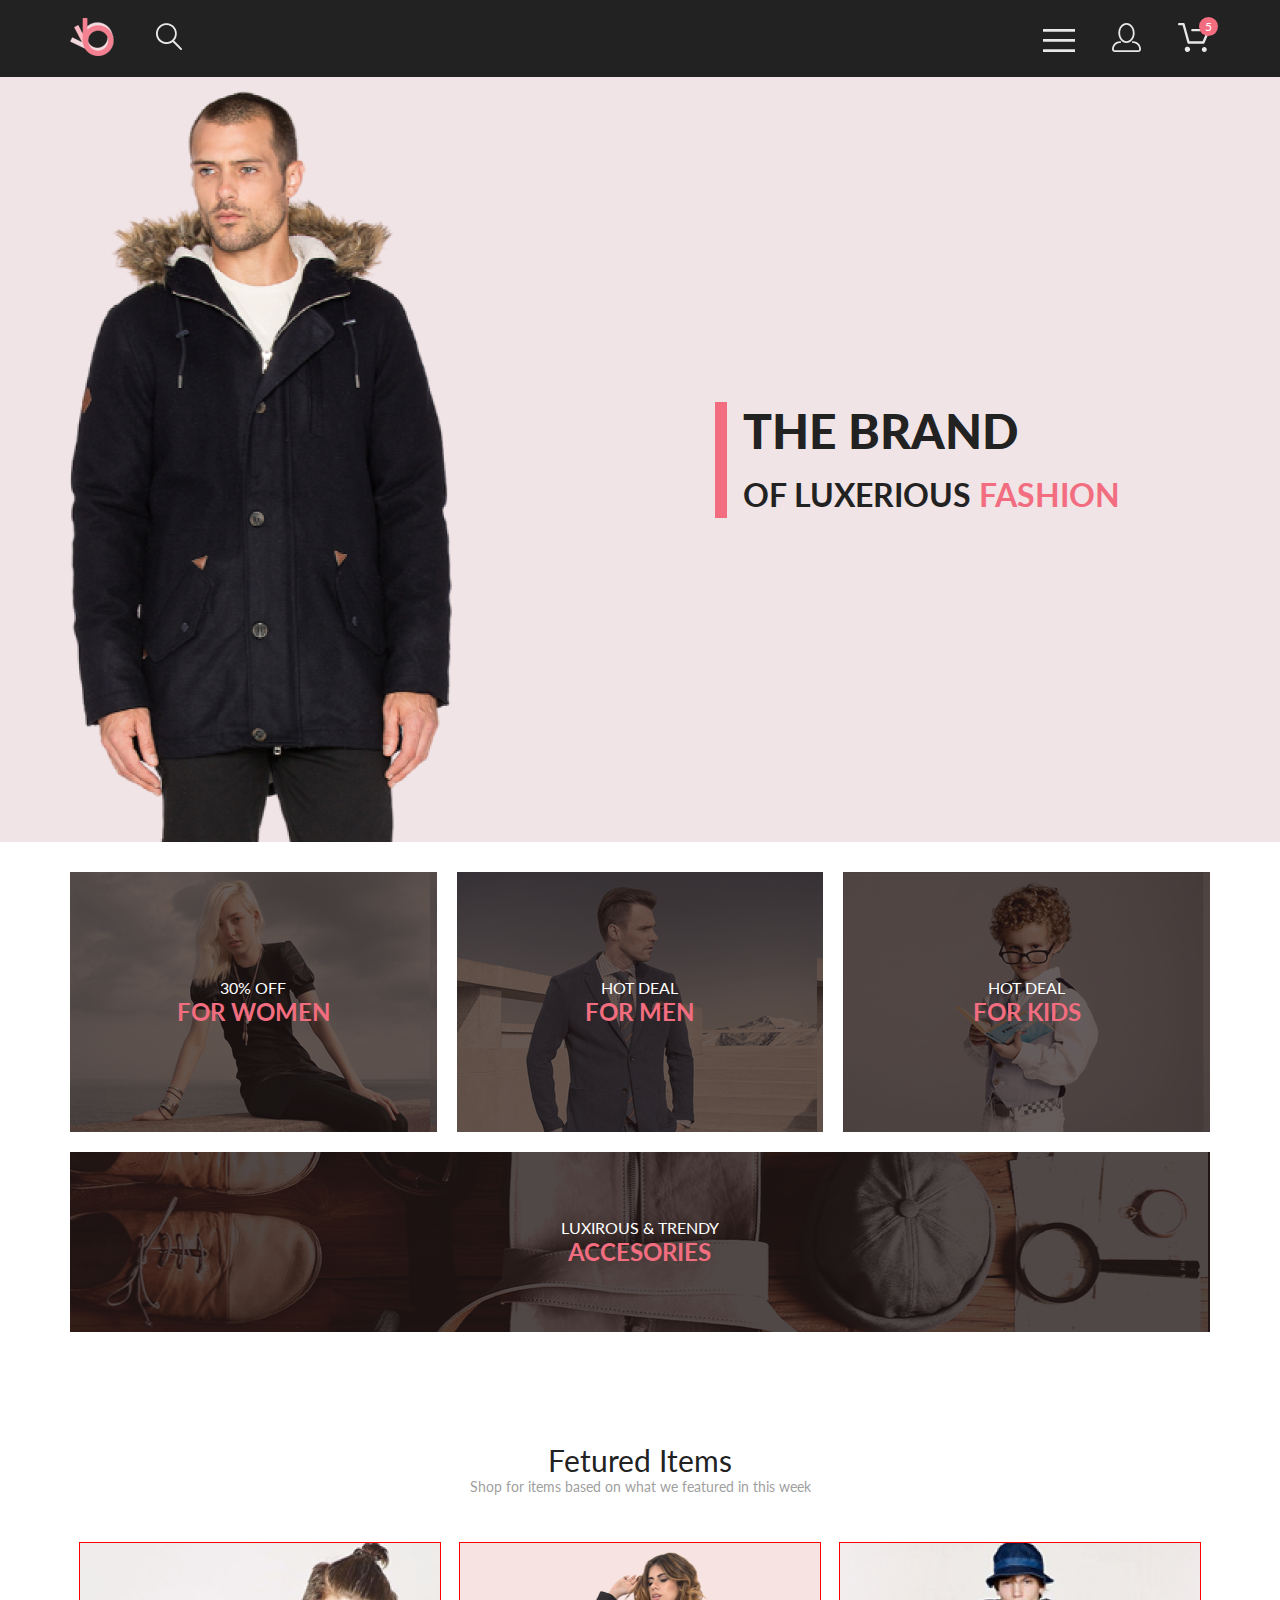
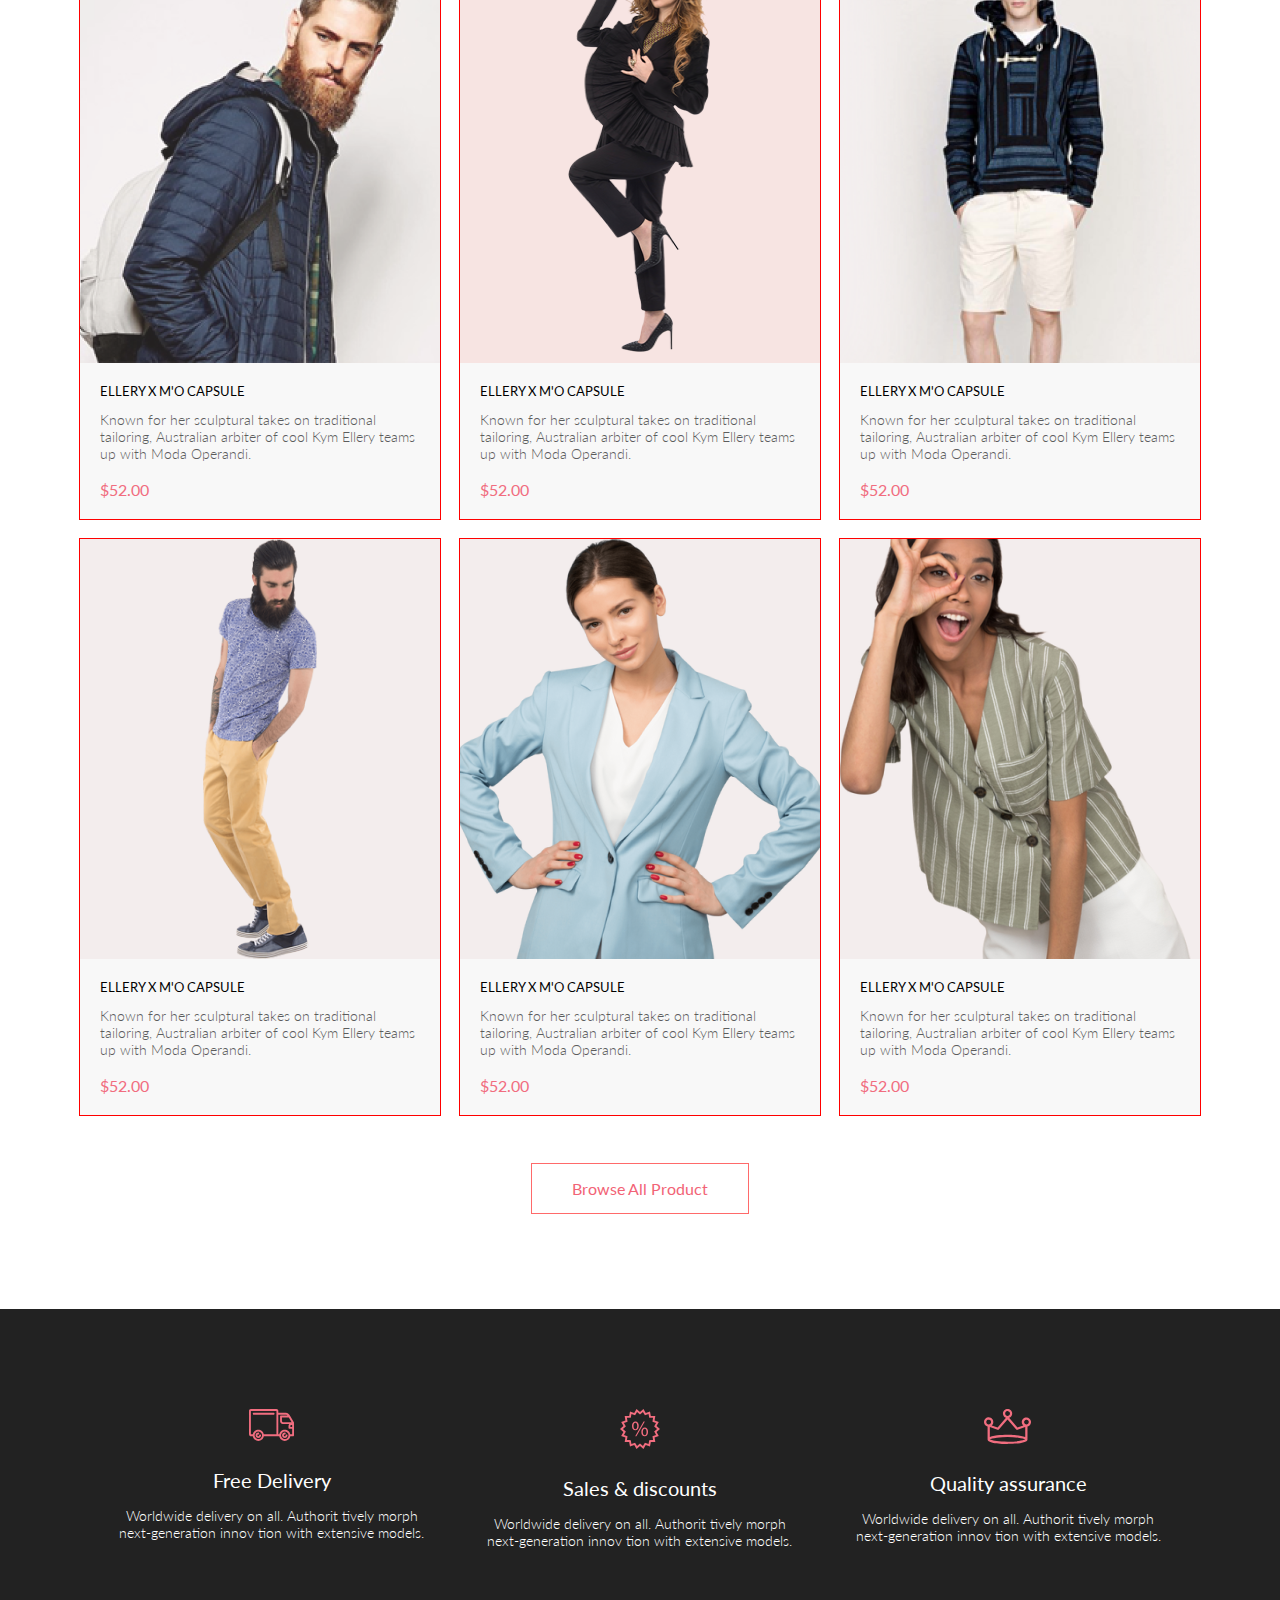
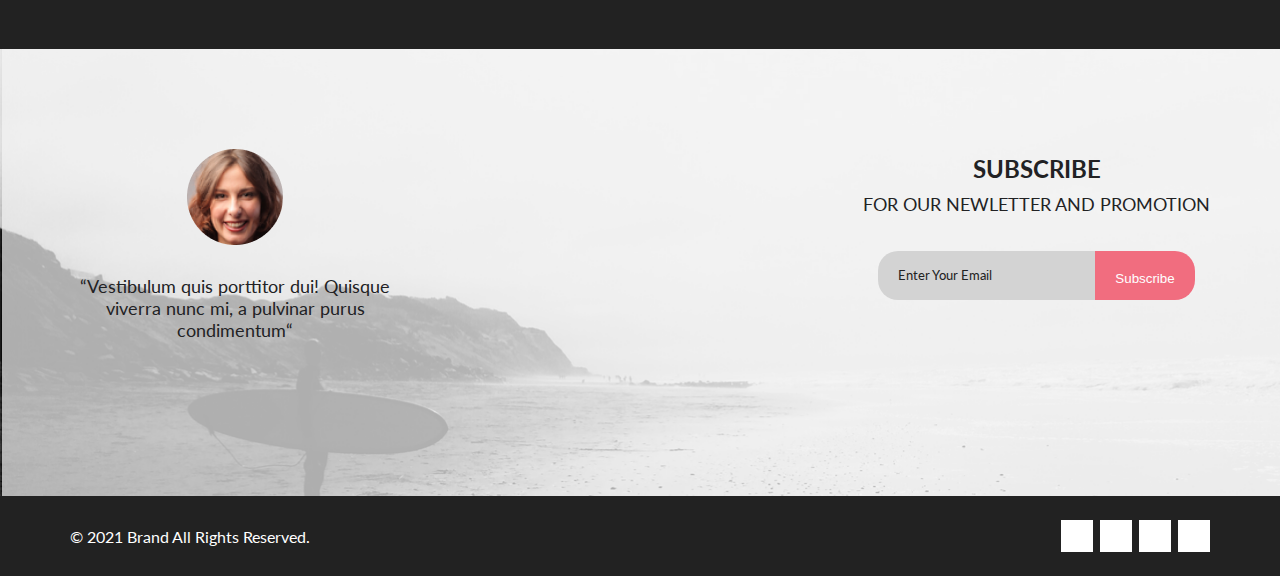
==== commit a400d4be: "страница католога с фильтром" ====
--- a/index.html
+++ b/index.html
@@ -1,286 +1,309 @@
 <!DOCTYPE html>
 <html lang="en">
+
 <head>
-    <meta charset="UTF-8">
-    <meta http-equiv="X-UA-Compatible" content="IE=edge">
-    <meta name="viewport" content="width=device-width, initial-scale=1.0">
-    <title>Main page</title>
-    <link rel="stylesheet" href="style/style.css">
-    <link rel="preconnect" href="https://fonts.googleapis.com">
-    <link rel="preconnect" href="https://fonts.gstatic.com" crossorigin>
-    <link href="https://fonts.googleapis.com/css2?family=Lato:ital,wght@0,300;0,400;0,700;0,900;1,400&display=swap" rel="stylesheet">
-    <link rel="stylesheet" href="https://cdnjs.cloudflare.com/ajax/libs/font-awesome/5.15.2/css/all.min.css" integrity="sha512-HK5fgLBL+xu6dm/Ii3z4xhlSUyZgTT9tuc/hSrtw6uzJOvgRr2a9jyxxT1ely+B+xFAmJKVSTbpM/CuL7qxO8w==" crossorigin="anonymous" />
+  <meta charset="UTF-8">
+  <meta http-equiv="X-UA-Compatible" content="IE=edge">
+  <meta name="viewport" content="width=device-width, initial-scale=1.0">
+  <title>Main page</title>
+  <link rel="stylesheet" href="style/style.css">
+  <link rel="preconnect" href="https://fonts.googleapis.com">
+  <link rel="preconnect" href="https://fonts.gstatic.com" crossorigin>
+  <link href="https://fonts.googleapis.com/css2?family=Lato:ital,wght@0,300;0,400;0,700;0,900;1,400&display=swap"
+    rel="stylesheet">
+  <link rel="stylesheet" href="https://cdnjs.cloudflare.com/ajax/libs/font-awesome/5.15.2/css/all.min.css"
+    integrity="sha512-HK5fgLBL+xu6dm/Ii3z4xhlSUyZgTT9tuc/hSrtw6uzJOvgRr2a9jyxxT1ely+B+xFAmJKVSTbpM/CuL7qxO8w=="
+    crossorigin="anonymous" />
 </head>
+
 <body>
-    <header class="header">
-        <div class="wrap header-wrap">
-            <div class="header-col">
-                <a href="index.html" class="logo-link">
-                    <img src="img/logo.svg" alt="logo">
-                </a>
-                <button class="search-button">
-                    <img src="img/search.png" alt="Search">
-                </button>
-            </div>
-            <div class="header-col-2">
-                <img class="main_menu_button" src="img/burger.svg" alt="menu">
-                <a href="#" class="registry-link">
-                    <img src="img/personal account.svg" alt="registry">
-                </a>
-                <span class="cart-link">
-                  <a href="#" class="cart-link_c">
-                    <img src="img/basket.svg" alt="cart">
-                </a>
-                <span>5</span>
-                </span>
-                
-            </div>
-        </div>
-    </header>
-<main>
+  <header class="header">
+    <div class="wrap header-wrap">
+      <div class="header-col">
+        <a href="index.html" class="logo-link">
+          <img src="img/logo.svg" alt="logo">
+        </a>
+        <button class="search-button">
+          <img src="img/search.png" alt="Search">
+        </button>
+      </div>
+      <div class="header-col-2">
+        <img class="main_menu_button" src="img/burger.svg" alt="menu">
+        <a href="#" class="registry-link">
+          <img src="img/personal account.svg" alt="registry">
+        </a>
+        <span class="cart-link">
+          <a href="#" class="cart-link_c">
+            <img src="img/basket.svg" alt="cart">
+          </a>
+          <span>5</span>
+        </span>
+
+      </div>
+    </div>
+  </header>
+  <main>
     <section class="promo">
-        <div class="wrap promo-wrap">
-            <h1 class="promo-title">THE BRAND <br>
-                <span class="promo-title-small">OF LUXERIOUS<span class="promo-title-pink"> FASHION</span></span> 
-            </h1>
-            <div class="header_menu hidden">
-              <div class="menu">
-                  <img class="menuClose" src="img/close-icon.png" alt="">
-  
-                  <div class="menuTitle">MENU</div>
-  
-                  <div class="menuUnit">
-                      <div class="menuHeader">
-                          MAN
-                      </div>
-                      <a href="#">Accessories</a>
-                      <a href="#">Bags</a>
-                      <a href="#">Denim</a>
-                      <a href="#">T-Shirts</a>
-                  </div>
-  
-                  <div class="menuUnit">
-                      <div class="menuHeader">
-                          WOMAN
-                      </div>
-                      <a href="#">Accessories</a>
-                      <a href="#">Jackets & Coats</a>
-                      <a href="#">Polos</a>
-                      <a href="#">T-Shirts</a>
-                      <a href="#">Shirts</a>
-                  </div>
-  
-                  <div class="menuUnit">
-                      <div class="menuHeader">
-                          KIDS
-                      </div>
-                      <a href="#">Accessories</a>
-                      <a href="#">Jackets & Coats</a>
-                      <a href="#">Polos</a>
-                      <a href="#">T-Shirts</a>
-                      <a href="#">Shirts</a>
-                      <a href="#">Bags</a>
-                  </div>
-        </div>
+      <div class="wrap promo-wrap">
+        <h1 class="promo-title">THE BRAND <br>
+          <span class="promo-title-small">OF LUXERIOUS<span class="promo-title-pink"> FASHION</span></span>
+        </h1>
+        <div class="header_menu hidden">
+          <div class="menu">
+            <img class="menuClose" src="img/close-icon.png" alt="">
+
+            <div class="menuTitle">MENU</div>
+
+            <div class="menuUnit">
+              <div class="menuHeader">
+                MAN
+              </div>
+              <a href="#">Accessories</a>
+              <a href="#">Bags</a>
+              <a href="#">Denim</a>
+              <a href="#">T-Shirts</a>
+            </div>
+
+            <div class="menuUnit">
+              <div class="menuHeader">
+                WOMAN
+              </div>
+              <a href="#">Accessories</a>
+              <a href="#">Jackets & Coats</a>
+              <a href="#">Polos</a>
+              <a href="#">T-Shirts</a>
+              <a href="#">Shirts</a>
+            </div>
+
+            <div class="menuUnit">
+              <div class="menuHeader">
+                KIDS
+              </div>
+              <a href="#">Accessories</a>
+              <a href="#">Jackets & Coats</a>
+              <a href="#">Polos</a>
+              <a href="#">T-Shirts</a>
+              <a href="#">Shirts</a>
+              <a href="#">Bags</a>
+            </div>
+          </div>
     </section>
     <section class="categories">
-        <h2 class="visually-hidden">Категории товаров</h2>
-       <div class="wrap categories-wrap">
-         <div class="categories-item categories-woman">
-             <p class="categories-sale">30% OFF</p> 
-             <p class="categories-name">FOR WOMEN</p>
-             </div>
-         <div class="categories-item categories-man">
-            <p class="categories-sale">HOT DEAL</p> 
-            <p class="categories-name">FOR MEN</p>
-           </div>
-         <div class="categories-item categories-kids">
-            <p class="categories-sale">HOT DEAL</p> 
-            <p class="categories-name">FOR KIDS</p>
-           </div>
-         <div class="categories-item categories-acc">
-            <p class="categories-sale">LUXIROUS & TRENDY</p> 
-            <p class="categories-name">ACCESORIES</p>
-           </div>
-       </div>
-      </section>
+      <h2 class="visually-hidden">Категории товаров</h2>
+      <div class="wrap categories-wrap">
+        <div class="categories-item categories-woman">
+          <p class="categories-sale">30% OFF</p>
+          <p class="categories-name">FOR WOMEN</p>
+        </div>
+        <div class="categories-item categories-man">
+          <p class="categories-sale">HOT DEAL</p>
+          <p class="categories-name">FOR MEN</p>
+        </div>
+        <div class="categories-item categories-kids">
+          <p class="categories-sale">HOT DEAL</p>
+          <p class="categories-name">FOR KIDS</p>
+        </div>
+        <div class="categories-item categories-acc">
+          <p class="categories-sale">LUXIROUS & TRENDY</p>
+          <p class="categories-name">ACCESORIES</p>
+        </div>
+      </div>
+    </section>
     <section class="feature-products">
-        <div class="feature-products__header">
-                <h3 class="feature-products__header_h3">Fetured Items</h3>
-                <p class="feature-products__header_p">Shop for items based on what we featured in this week</p>
-            </div>
-        <div class="wrap feature_products_wrap">
-            
-            <div class="card">
-                 <div class="card__image">
-                  <img class="card__img" src="img/item_1.png" width="360" height="420" alt="product-1">
-                  
-                  <div class="card__overlay">
-                    <button class="card__btn">
-                      <img src="img/hover_cart.svg" alt="hover_cart">
-                      Add to Cart</button>
-                  </div>
-                </div>
-                <div class="card__box">
-                  <h3 class="card__title">ELLERY X M'O CAPSULE</h3>
-                  <p class="card__text">Known for her sculptural takes on traditional tailoring, Australian arbiter of cool Kym Ellery teams up with Moda Operandi.</p>
-                  <p class="card__price">$52.00</p>
-                </div> 
-            </div>
-            <div class="card">
-
-                <div class="card__image">
-                  <img class="card__img" src="img/item_2.png" width="360" height="420" alt="product-2">
-                  
-                  <div class="card__overlay">
-                    <button class="card__btn">Add to Cart</button>
-                  </div>
-                </div>
-                <div class="card__box">
-                  <h3 class="card__title">ELLERY X M'O CAPSULE</h3>
-                  <p class="card__text">Known for her sculptural takes on traditional tailoring, Australian arbiter of cool Kym Ellery teams up with Moda Operandi.</p>
-                  <p class="card__price">$52.00</p>
-                </div> 
-            </div>
-            <div class="card">
-
-                <div class="card__image">
-                  <img class="card__img" src="img/item_3.png" width="360" height="420" alt="product-3">
-                  
-                  <div class="card__overlay">
-                    <button class="card__btn">Add to Cart</button>
-                  </div>
-                </div>
-                <div class="card__box">
-                  <h3 class="card__title">ELLERY X M'O CAPSULE</h3>
-                  <p class="card__text">Known for her sculptural takes on traditional tailoring, Australian arbiter of cool Kym Ellery teams up with Moda Operandi.</p>
-                  <p class="card__price">$52.00</p>
-                </div> 
-            </div>
-            <div class="card">
-
-                <div class="card__image">
-                  <img class="card__img" src="img/item_4.png" width="360" height="420" alt="product-4">
-                  
-                  <div class="card__overlay">
-                    <button class="card__btn">Add to Cart</button>
-                  </div>
-                </div>
-                <div class="card__box">
-                  <h3 class="card__title">ELLERY X M'O CAPSULE</h3>
-                  <p class="card__text">Known for her sculptural takes on traditional tailoring, Australian arbiter of cool Kym Ellery teams up with Moda Operandi.</p>
-                  <p class="card__price">$52.00</p>
-                </div> 
-            </div>
-            <div class="card">
-
-                <div class="card__image">
-                  <img class="card__img" src="img/item_5.png" width="360" height="420" alt="product-5">
-                  
-                  <div class="card__overlay">
-                    <button class="card__btn">Add to Cart</button>
-                  </div>
-                </div>
-                <div class="card__box">
-                  <h3 class="card__title">ELLERY X M'O CAPSULE</h3>
-                  <p class="card__text">Known for her sculptural takes on traditional tailoring, Australian arbiter of cool Kym Ellery teams up with Moda Operandi.</p>
-                  <p class="card__price">$52.00</p>
-                </div> 
-            </div>
-            <div class="card">
-
-                <div class="card__image">
-                  <img class="card__img" src="img/item_6.png" width="360" height="420" alt="product-6">
-                  
-                  <div class="card__overlay">
-                    <button class="card__btn">Add to Cart</button>
-                  </div>
-                </div>
-                <div class="card__box">
-                  <h3 class="card__title">ELLERY X M'O CAPSULE</h3>
-                  <p class="card__text">Known for her sculptural takes on traditional tailoring, Australian arbiter of cool Kym Ellery teams up with Moda Operandi.</p>
-                  <p class="card__price">$52.00</p>
-                </div> 
-            </div>
-        </div>
-        <a class="feature_products_link" href="catalog.html">
-          <button class="feature_products_Btn">Browse All Product</button>
-        </a>
+      <div class="feature-products__header">
+        <h3 class="feature-products__header_h3">Fetured Items</h3>
+        <p class="feature-products__header_p">Shop for items based on what we featured in this week</p>
+      </div>
+      <div class="wrap feature_products_wrap">
+
+        <div class="card">
+          <div class="card__image">
+            <img class="card__img" src="img/item_1.png" width="360" height="420" alt="product-1">
+
+            <div class="card__overlay">
+              <button class="card__btn">
+                <img src="img/hover_cart.svg" alt="корзина">
+                Add to Cart</button>
+            </div>
+          </div>
+          <div class="card__box">
+            <h3 class="card__title">ELLERY X M'O CAPSULE</h3>
+            <p class="card__text">Known for her sculptural takes on traditional tailoring, Australian arbiter of cool
+              Kym Ellery teams up with Moda Operandi.</p>
+            <p class="card__price">$52.00</p>
+          </div>
+        </div>
+        <div class="card">
+
+          <div class="card__image">
+            <img class="card__img" src="img/item_2.png" width="360" height="420" alt="product-2">
+
+            <div class="card__overlay">
+              <button class="card__btn">
+                <img src="img/hover_cart.svg" alt="корзина">
+                Add to Cart</button>
+            </div>
+          </div>
+          <div class="card__box">
+            <h3 class="card__title">ELLERY X M'O CAPSULE</h3>
+            <p class="card__text">Known for her sculptural takes on traditional tailoring, Australian arbiter of cool
+              Kym Ellery teams up with Moda Operandi.</p>
+            <p class="card__price">$52.00</p>
+          </div>
+        </div>
+        <div class="card">
+
+          <div class="card__image">
+            <img class="card__img" src="img/item_3.png" width="360" height="420" alt="product-3">
+
+            <div class="card__overlay">
+              <button class="card__btn">
+                <img src="img/hover_cart.svg" alt="корзина">
+                Add to Cart</button>
+            </div>
+          </div>
+          <div class="card__box">
+            <h3 class="card__title">ELLERY X M'O CAPSULE</h3>
+            <p class="card__text">Known for her sculptural takes on traditional tailoring, Australian arbiter of cool
+              Kym Ellery teams up with Moda Operandi.</p>
+            <p class="card__price">$52.00</p>
+          </div>
+        </div>
+        <div class="card">
+
+          <div class="card__image">
+            <img class="card__img" src="img/item_4.png" width="360" height="420" alt="product-4">
+
+            <div class="card__overlay">
+              <button class="card__btn">
+                <img src="img/hover_cart.svg" alt="корзина">
+                Add to Cart</button>
+            </div>
+          </div>
+          <div class="card__box">
+            <h3 class="card__title">ELLERY X M'O CAPSULE</h3>
+            <p class="card__text">Known for her sculptural takes on traditional tailoring, Australian arbiter of cool
+              Kym Ellery teams up with Moda Operandi.</p>
+            <p class="card__price">$52.00</p>
+          </div>
+        </div>
+        <div class="card">
+
+          <div class="card__image">
+            <img class="card__img" src="img/item_5.png" width="360" height="420" alt="product-5">
+
+            <div class="card__overlay">
+              <button class="card__btn">
+                <img src="img/hover_cart.svg" alt="корзина">
+                Add to Cart</button>
+            </div>
+          </div>
+          <div class="card__box">
+            <h3 class="card__title">ELLERY X M'O CAPSULE</h3>
+            <p class="card__text">Known for her sculptural takes on traditional tailoring, Australian arbiter of cool
+              Kym Ellery teams up with Moda Operandi.</p>
+            <p class="card__price">$52.00</p>
+          </div>
+        </div>
+        <div class="card">
+
+          <div class="card__image">
+            <img class="card__img" src="img/item_6.png" width="360" height="420" alt="product-6">
+
+            <div class="card__overlay">
+              <button class="card__btn">
+                <img src="img/hover_cart.svg" alt="корзина">
+                Add to Cart</button>
+            </div>
+          </div>
+          <div class="card__box">
+            <h3 class="card__title">ELLERY X M'O CAPSULE</h3>
+            <p class="card__text">Known for her sculptural takes on traditional tailoring, Australian arbiter of cool
+              Kym Ellery teams up with Moda Operandi.</p>
+            <p class="card__price">$52.00</p>
+          </div>
+        </div>
+      </div>
+      <a class="feature_products_link" href="catalog.html">
+        <button class="feature_products_Btn">Browse All Product</button>
+      </a>
+
     </section>
-</main>
-    <div class="advantages">
-        <div class="wrap advantages-wrap">
-            <div class="advantege_unit">
-              <img src="img/advantages1.svg" alt="Free Delivery">
-              <div class="advantege_title">
-                Free Delivery
-              </div>
-              <div class="advantege_text">
-                Worldwide delivery on all. Authorit tively morph next-generation innov tion with extensive models.
-              </div>
-            </div>
-            <div class="advantege_unit">
-              <img src="img/advantages2.svg" alt="Sales & discounts">
-              <div class="advantege_title">
-                Sales & discounts
-              </div>
-              <div class="advantege_text">
-                Worldwide delivery on all. Authorit tively morph next-generation innov tion with extensive models.
-              </div>
-            </div>
-            <div class="advantege_unit">
-              <img src="img/advantages3.svg" alt="Quality assurance">
-              <div class="advantege_title">
-                Quality assurance
-              </div>
-              <div class="advantege_text">
-                Worldwide delivery on all. Authorit tively morph next-generation innov tion with extensive models.
-              </div>
-            </div>
-        </div>
-      </div>
-    <div class="feedback">
-        <div class="wrap feedback-wrap">
-            <div class="feedback_review">
-              <img src="img/feedback-face.png" alt="feedback-face">
-              <div class="feedback_review_text">
-                “Vestibulum quis porttitor dui! Quisque viverra nunc mi, a pulvinar purus condimentum“
-              </div>
-            </div>
-            <div class="feedback_overlook">
-              <h3 class="feedback_overlook_title">SUBSCRIBE</h3>
-              <div class="feedback_overlook_text">
-                FOR OUR NEWLETTER AND PROMOTION
-              </div>
-              <form action="#" class="feedback_overlook_form">
-                <input class="subscribe-field" type="email" minlength="3" maxlegth="25" 
-	placeholder="Enter Your Email" required>
-	<input class="subscribe-btn" type="submit" value="Subscribe">
-              </form>
-            </div>
-        </div>
-      </div>
-    <footer class="footer">
-        <div class="wrap footer-wrap">
-            <div class="footer_social">
-              <a href="#">
-                <i class="fab fa-facebook-f"></i>
-            </a>
-            <a href="#">
-                <i class="fab fa-instagram"></i>
-            </a>
-            <a href="#">
-                <i class="fab fa-pinterest-p"></i>
-            </a>
-            <a href="#">
-                <i class="fab fa-twitter"></i>
-            </a>
-            </div>
-            <div class="footer_copy">
-              &copy; 2021  Brand  All Rights Reserved.
-            </div>
-        </div>
-    </footer>
-    <script src="script.js"></script>
+  </main>
+  <div class="advantages">
+    <div class="wrap advantages-wrap">
+      <div class="advantege_unit">
+        <img src="img/advantages1.svg" alt="Free Delivery">
+        <div class="advantege_title">
+          Free Delivery
+        </div>
+        <div class="advantege_text">
+          Worldwide delivery on all. Authorit tively morph next-generation innov tion with extensive models.
+        </div>
+      </div>
+      <div class="advantege_unit">
+        <img src="img/advantages2.svg" alt="Sales & discounts">
+        <div class="advantege_title">
+          Sales & discounts
+        </div>
+        <div class="advantege_text">
+          Worldwide delivery on all. Authorit tively morph next-generation innov tion with extensive models.
+        </div>
+      </div>
+      <div class="advantege_unit">
+        <img src="img/advantages3.svg" alt="Quality assurance">
+        <div class="advantege_title">
+          Quality assurance
+        </div>
+        <div class="advantege_text">
+          Worldwide delivery on all. Authorit tively morph next-generation innov tion with extensive models.
+        </div>
+      </div>
+    </div>
+  </div>
+  <div class="feedback">
+    <div class="wrap feedback-wrap">
+      <div class="feedback_review">
+        <img src="img/feedback-face.png" alt="feedback-face">
+        <div class="feedback_review_text">
+          “Vestibulum quis porttitor dui! Quisque viverra nunc mi, a pulvinar purus condimentum“
+        </div>
+      </div>
+      <div class="feedback_overlook">
+        <h3 class="feedback_overlook_title">SUBSCRIBE</h3>
+        <div class="feedback_overlook_text">
+          FOR OUR NEWLETTER AND PROMOTION
+        </div>
+        <form action="#" class="feedback_overlook_form">
+          <input class="subscribe-field" type="email" minlength="3" maxlegth="25" placeholder="Enter Your Email"
+            required>
+          <input class="subscribe-btn" type="submit" value="Subscribe">
+        </form>
+      </div>
+    </div>
+  </div>
+  <footer class="footer">
+    <div class="wrap footer-wrap">
+      <div class="footer_social">
+        <a href="#">
+          <i class="fab fa-facebook-f"></i>
+        </a>
+        <a href="#">
+          <i class="fab fa-instagram"></i>
+        </a>
+        <a href="#">
+          <i class="fab fa-pinterest-p"></i>
+        </a>
+        <a href="#">
+          <i class="fab fa-twitter"></i>
+        </a>
+      </div>
+      <div class="footer_copy">
+        &copy; 2021 Brand All Rights Reserved.
+      </div>
+    </div>
+  </footer>
+  <script src="script.js"></script>
 </body>
+
 </html>--- a/style/style.css
+++ b/style/style.css
@@ -1,3 +1,268 @@
+.card {
+  outline: 1px solid red;
+  width: 360px;
+  background: #F8F8F8;
+  overflow: hidden;
+}
+
+.card__box {
+  padding: 20px;
+}
+
+.card__image {
+  position: relative;
+}
+
+.card__img {
+  display: block;
+}
+
+.card__overlay {
+  background: rgba(58, 56, 56, 0.86);
+  position: absolute;
+  top: 0;
+  left: 0;
+  width: 100%;
+  height: 100%;
+  display: -webkit-box;
+  display: -ms-flexbox;
+  display: flex;
+  -webkit-box-pack: center;
+      -ms-flex-pack: center;
+          justify-content: center;
+  -webkit-box-align: center;
+      -ms-flex-align: center;
+          align-items: center;
+  -webkit-transition: 0.4s;
+  transition: 0.4s;
+  -webkit-transform: translateX(100%);
+          transform: translateX(100%);
+}
+
+.card__overlay .card__btn {
+  color: #FFFFFF;
+  padding: 15px;
+  background-color: transparent;
+  font-style: normal;
+  font-weight: normal;
+  font-size: 14px;
+  line-height: 17px;
+  -webkit-transition: 1s;
+  transition: 1s;
+}
+
+.card__overlay .card__btn img {
+  margin-right: 15px;
+  vertical-align: middle;
+}
+
+.card__overlay .card__btn:hover {
+  background-color: rgba(29, 27, 27, 0.904);
+}
+
+.card:hover .card__overlay {
+  -webkit-transform: translateX(0%);
+          transform: translateX(0%);
+}
+
+.card__title {
+  font-family: Lato;
+  font-style: normal;
+  font-weight: normal;
+  font-size: 13px;
+  line-height: 16px;
+  color: #000000;
+  padding-bottom: 12px;
+}
+
+.card__text {
+  font-weight: 300;
+  font-size: 14px;
+  line-height: 17px;
+  color: #5D5D5D;
+  padding-bottom: 18px;
+}
+
+.card__price {
+  color: #F16D7F;
+}
+
+.newArivals {
+  background-color: #F8F3F4;
+  min-height: 148px;
+}
+
+.newArivals .newArivals_wrap {
+  display: -webkit-box;
+  display: -ms-flexbox;
+  display: flex;
+  -webkit-box-orient: vertical;
+  -webkit-box-direction: normal;
+      -ms-flex-direction: column;
+          flex-direction: column;
+  -webkit-box-align: center;
+      -ms-flex-align: center;
+          align-items: center;
+  min-height: inherit;
+}
+
+@media (min-width: 768px) {
+  .newArivals .newArivals_wrap {
+    -webkit-box-orient: horizontal;
+    -webkit-box-direction: normal;
+        -ms-flex-direction: row;
+            flex-direction: row;
+    -webkit-box-pack: justify;
+        -ms-flex-pack: justify;
+            justify-content: space-between;
+  }
+}
+
+@media (min-width: 768px) and (min-width: 768px) and (max-width: 1200px) {
+  .newArivals .newArivals_wrap {
+    padding: 0 16px;
+  }
+}
+
+.newArivals .newArivals_wrap h1 {
+  font-style: normal;
+  font-weight: normal;
+  font-size: 24px;
+  line-height: 29px;
+  color: #F16D7F;
+  margin: 24px auto 32px;
+}
+
+@media (min-width: 768px) {
+  .newArivals .newArivals_wrap h1 {
+    margin: 0;
+  }
+}
+
+.newArivals .newArivals_wrap nav a, .newArivals .newArivals_wrap nav span {
+  font-style: normal;
+  font-weight: 300;
+  font-size: 14px;
+  line-height: 17px;
+  color: #636363;
+}
+
+.newArivals .newArivals_wrap nav a {
+  text-decoration: none;
+}
+
+.newArivals .newArivals_wrap nav a:last-of-type {
+  font-style: normal;
+  font-weight: bold;
+  font-size: 14px;
+  line-height: 17px;
+  color: #F16D7F;
+}
+
+.newArivals .newArivals_wrap nav span {
+  margin: 0 3px;
+}
+
+.filters {
+  margin-top: 24px;
+  margin-bottom: 32px;
+}
+
+@media (min-width: 1200px) {
+  .filters {
+    margin-top: 51px;
+    margin-bottom: 64px;
+  }
+}
+
+.filters .wrap_filters {
+  display: -webkit-box;
+  display: -ms-flexbox;
+  display: flex;
+  -webkit-box-pack: justify;
+      -ms-flex-pack: justify;
+          justify-content: space-between;
+  padding-left: 8px;
+  padding-right: 8px;
+}
+
+@media (min-width: 768px) {
+  .filters .wrap_filters {
+    padding-left: 16px;
+    padding-right: 16px;
+  }
+}
+
+@media (min-width: 1200px) {
+  .filters .wrap_filters {
+    padding-left: 0;
+    padding-right: 0;
+    -webkit-box-pack: start;
+        -ms-flex-pack: start;
+            justify-content: flex-start;
+  }
+}
+
+.filters .wrap_filters .wrap_filters_left span {
+  display: none;
+}
+
+@media (min-width: 768px) {
+  .filters .wrap_filters .wrap_filters_left span {
+    display: inline;
+    font-weight: 600;
+    font-size: 14px;
+    line-height: 17px;
+    color: #000000;
+  }
+}
+
+.filters .wrap_filters .wrap_filters_left img {
+  width: 37px;
+  height: 25px;
+}
+
+@media (min-width: 768px) {
+  .filters .wrap_filters .wrap_filters_left img {
+    width: 15px;
+    height: 10px;
+    margin-left: 11px;
+  }
+}
+
+.filters .wrap_filters .wrap_filters_right {
+  display: -webkit-box;
+  display: -ms-flexbox;
+  display: flex;
+  font-size: 12px;
+  line-height: 14px;
+  color: #6f6e6e;
+}
+
+@media (min-width: 1200px) {
+  .filters .wrap_filters .wrap_filters_right {
+    font-size: 14px;
+    line-height: 17px;
+    margin-left: 320px;
+  }
+}
+
+.filters .wrap_filters .wrap_filters_right img {
+  position: relative;
+  bottom: 1px;
+  margin-left: 9px;
+}
+
+.filters .wrap_filters .wrap_filters_right > div:not(:last-child) {
+  margin-right: 15px;
+}
+
+@media (min-width: 425px) {
+  .filters .wrap_filters .wrap_filters_right > div:not(:last-child) {
+    margin-right: 24px;
+  }
+}
+
 * {
   margin: 0;
   padding: 0;
@@ -417,72 +682,8 @@
   margin-bottom: 48px;
 }
 
-.card {
-  outline: 1px solid red;
-  width: 360px;
-  background: #F8F8F8;
-  overflow: hidden;
-}
-
-.card__box {
-  padding: 20px;
-}
-
-.card__image {
-  position: relative;
-}
-
-.card__img {
-  display: block;
-}
-
-.card__overlay {
-  background: rgba(58, 56, 56, 0.86);
-  position: absolute;
-  top: 0;
-  left: 0;
-  width: 100%;
-  height: 100%;
-  display: -webkit-box;
-  display: -ms-flexbox;
-  display: flex;
-  -webkit-box-pack: center;
-      -ms-flex-pack: center;
-          justify-content: center;
-  -webkit-box-align: center;
-      -ms-flex-align: center;
-          align-items: center;
-  -webkit-transition: 0.4s;
-  transition: 0.4s;
-  -webkit-transform: translateX(100%);
-          transform: translateX(100%);
-}
-
-.card:hover .card__overlay {
-  -webkit-transform: translateX(0%);
-          transform: translateX(0%);
-}
-
-.card__title {
-  font-family: Lato;
-  font-style: normal;
-  font-weight: normal;
-  font-size: 13px;
-  line-height: 16px;
-  color: #000000;
-  padding-bottom: 12px;
-}
-
-.card__text {
-  font-weight: 300;
-  font-size: 14px;
-  line-height: 17px;
-  color: #5D5D5D;
-  padding-bottom: 18px;
-}
-
-.card__price {
-  color: #F16D7F;
+.feature_products_link {
+  text-decoration: none;
 }
 
 .feature_products_Btn {
@@ -497,11 +698,15 @@
   font-family: inherit;
   font-size: 16px;
   line-height: 19px;
+  -webkit-transition: 1s;
+  transition: 1s;
 }
 
 .feature_products_Btn:hover {
   color: white;
   background: #ff6a6a;
+  -webkit-transform: scale(1.2, 1.2);
+          transform: scale(1.2, 1.2);
 }
 
 .advantages {
@@ -680,7 +885,7 @@
 
 .subscribe-btn {
   padding: 20px;
-  background-color: #D73C3C;
+  background-color: #F16D7F;
   border: none;
   border-top-right-radius: 20px;
   border-bottom-right-radius: 20px;
@@ -742,11 +947,15 @@
       -ms-flex-align: center;
           align-items: center;
   text-decoration: none;
+  -webkit-transition: 1s;
+  transition: 1s;
 }
 
 .footer a:hover {
   background: #F16D7F;
   color: #FFFFFF;
+  -webkit-transform: scale(1.3, 1.3);
+          transform: scale(1.3, 1.3);
 }
 
 .footer a:not(:last-child) {
